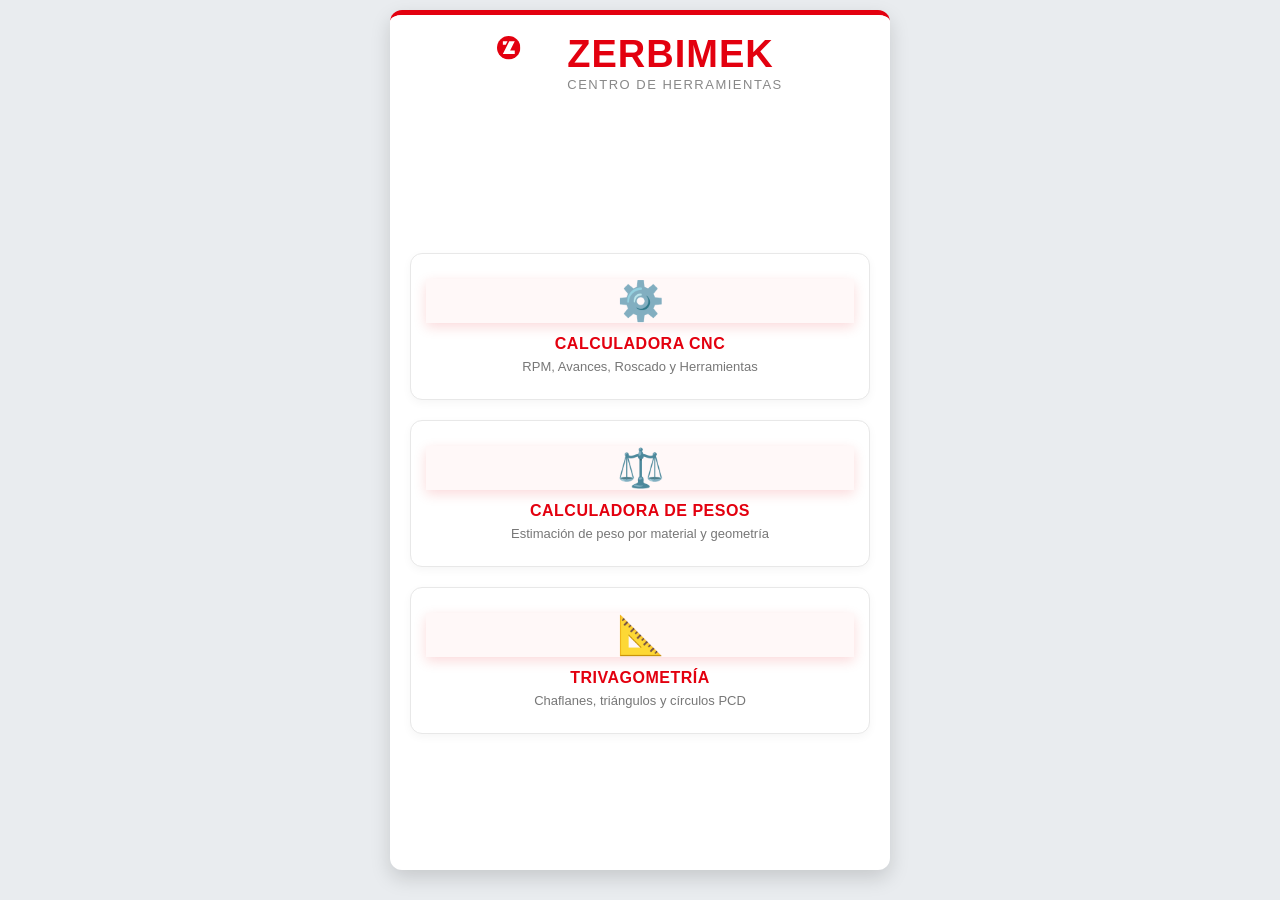
==== index.html @ 6ec11fe9 "Update index.html" ====
<!DOCTYPE html>
<html lang="es">
<head>
    <meta charset="UTF-8">
    <meta name="viewport" content="width=device-width, initial-scale=1.0">
    <title>Zerbimek CNC</title>

    <meta name="mobile-web-app-capable" content="yes">
    <meta name="apple-mobile-web-app-capable" content="yes">
    <meta name="apple-mobile-web-app-status-bar-style" content="black-translucent">
    <meta name="theme-color" content="#E3000F">

    <link rel="icon" sizes="192x192" href="./icono.png">
    <link rel="apple-touch-icon" href="./icono.png">
    <link rel="manifest" href="./manifest.json">

    <link rel="stylesheet" href="style.css">
    <script src="script.js" defer></script>
</head>
<body>

<div class="app-container">

    <div class="header-zerbimek">
        <button id="btn_volver" class="btn-volver" onclick="irInicio()">&#8592;</button>
        <div class="header-logo">
            <svg viewBox="0 0 200 200" xmlns="http://www.w3.org/2000/svg" width="55" height="55">
            <svg viewBox="0 0 200 200" xmlns="http://www.w3.org/2000/svg" width="85" height="85">
                <circle cx="100" cy="100" r="100" fill="#E3000F"/>
                <polygon points="50,45 90,45 75,75 50,75" fill="#ffffff"/>
                <polygon points="105,45 152,45 112,125 152,125 152,155 50,155" fill="#ffffff"/>
            </svg>
        </div>
        <div class="header-text">
            <h1>ZERBIMEK</h1>
            <span id="header_subtitle">Centro de Herramientas</span>
        </div>
    </div>

<!-- PANTALLA INICIO (DISEÑO ORIGINAL LIMPIO) -->
    <div id="home_screen" class="home-container-original">

        <div class="home-card-original" onclick="abrirModulo('cnc')">
            <div class="emoji-original">⚙️</div>
            <h3>CALCULADORA CNC</h3>
            <p>RPM, Avances, Roscado y Herramientas</p>
        </div>

        <div class="home-card-original" onclick="abrirModulo('pesos')">
            <div class="emoji-original">⚖️</div>
            <h3>CALCULADORA DE PESOS</h3>
            <p>Estimación de peso por material y geometría</p>
        </div>

        <div class="home-card-original" onclick="abrirModulo('trigo')">
            <div class="emoji-original">📐</div>
            <h3>TRIVAGOMETRÍA</h3>
            <p>Chaflanes, triángulos y círculos PCD</p>
        </div>

    </div>
    <!-- MÓDULO 1: CALCULADORA DE PESOS -->
    <div id="modulo_pesos" class="app-module">
        <div class="tab-content" style="display: block;">
            <h2>Calculadora de Material</h2>

            <label>Material:</label>
            <select id="p_material" class="main-selector" style="margin-bottom: 10px;" onchange="cambiarMaterial()">
                <option value="7.85">Acero (7.85)</option>
                <option value="7.93">Inoxidable (7.93)</option>
                <option value="2.70">Aluminio (2.70)</option>
                <option value="8.96">Cobre (8.96)</option>
                <option value="8.50">Latón (8.50)</option>
                <option value="8.80">Bronce (8.80)</option>
                <option value="1.42">Delrin / POM (1.42)</option>
                <option value="1.40">PVC (1.40)</option>
                <option value="custom">Otro (Manual)...</option>
            </select>

            <div id="g_mat_custom" style="display: none; margin-bottom: 15px; padding: 10px; background-color: #fffafb; border: 2px dashed #E3000F; border-radius: 6px;">
                <label style="margin-top: 0; color: #E3000F;">Densidad (g/cm³):</label>
                <input type="number" id="p_densidad_custom" placeholder="Ej: 4.5 para Titanio" step="0.01" class="auto-select" onkeypress="handleEnter(event, 'btn_pesos')">
            </div>

            <label>Forma del perfil:</label>
            <select id="p_forma" class="main-selector" style="margin-bottom: 5px;" onchange="cambiarFormaPeso()">
                <option value="redondo">Redondo / Cilindro</option>
                <option value="cuadrado">Cuadrado</option>
                <option value="hexagonal">Hexagonal</option>
                <option value="placa">Placa / Pletina / Rectangular</option>
                <option value="tubo_red">Tubo Redondo</option>
                <option value="tubo_cua">Tubo Cuadrado</option>
                <option value="tubo_rect">Tubo Rectangular</option>
                <option value="perfil_u">Perfil en U</option>
            </select>

            <div id="g_modo_tubo_red" style="display: none; margin-bottom: 10px;">
                <label>Definir hueco por:</label>
                <select id="p_modo_tubo_red" class="main-selector" style="margin-bottom: 0;" onchange="cambiarFormaPeso()">
                    <option value="espesor">Espesor de pared [ e ]</option>
                    <option value="interior">Diámetro Interior [ d ]</option>
                </select>
            </div>

            <div id="shape_preview" class="shape-preview-container"></div>

            <div class="dim-grid">
                <div id="g_dim_a">
                    <label id="lbl_dim_a">Diámetro [ A ] (mm):</label>
                    <input type="number" id="p_dim_a" value="50" step="1" class="auto-select" onkeypress="handleEnter(event, 'btn_pesos')" oninput="calcularHexagonoD()">
                </div>

                <div id="g_dim_b" class="dynamic-input-group">
                    <label id="lbl_dim_b">Alto [ B ] (mm):</label>
                    <input type="number" id="p_dim_b" value="20" step="1" class="auto-select" onkeypress="handleEnter(event, 'btn_pesos')">
                </div>

                <div id="g_dim_hex" class="dynamic-input-group">
                    <label>Diámetro ext. Ø (mm):</label>
                    <input type="text" id="p_dim_hex_calc" class="input-readonly" readonly placeholder="Auto...">
                </div>

                <div id="g_dim_t" class="dynamic-input-group">
                    <label id="lbl_dim_t">Pared [ e ] (mm):</label>
                    <input type="number" id="p_dim_t" value="5" step="0.5" class="auto-select" onkeypress="handleEnter(event, 'btn_pesos')">
                </div>

                <div id="g_dim_d_int" class="dynamic-input-group">
                    <label id="lbl_dim_d_int">Diám. Int. [ d ] (mm):</label>
                    <input type="number" id="p_dim_d_int" value="40" step="1" class="auto-select" onkeypress="handleEnter(event, 'btn_pesos')">
                </div>
            </div>

            <label style="margin-top: 15px;">Longitud (mm):</label>
            <input type="number" id="p_largo" value="1000" step="10" class="auto-select" style="border-color: #1a73e8; background-color: #f0f7ff;" onkeypress="handleEnter(event, 'btn_pesos')">

            <div class="dim-grid" style="margin-top: 15px;">
                <div style="padding: 10px; background-color: #f8f9fa; border: 2px dashed #ddd; border-radius: 8px;">
                    <label style="margin-top: 0; color: #444;">✖ Cantidad:</label>
                    <input type="number" id="p_cantidad" value="1" step="1" min="1" class="auto-select" style="border: 2px solid #222; font-weight: bold; color: #E3000F;" onkeypress="handleEnter(event, 'btn_pesos')">
                </div>
                <div style="padding: 10px; background-color: #f0f7ff; border: 2px dashed #1a73e8; border-radius: 8px;">
                    <label style="margin-top: 0; color: #1a73e8;">Coste (€/kg):</label>
                    <input type="number" id="p_precio" placeholder="Opcional..." step="0.1" class="auto-select" style="border: 2px solid #1a73e8; font-weight: bold;" onkeypress="handleEnter(event, 'btn_pesos')">
                </div>
            </div>

            <button id="btn_pesos" class="btn-calcular" onclick="calcularPeso()">CALCULAR PESO</button>

            <div class="results" id="res_pesos" style="display: none;">
                <p id="p_res_unidad_fila" style="display: none; color: #666; font-size: 14px;">Peso por unidad: <span id="p_resultado_unidad_kg"></span></p>
                <p style="font-weight: bold;">Peso Total: <span class="peso-gigante" id="p_resultado_total_kg"></span></p>
                <p id="p_res_coste_fila" style="display: none; color: #1a73e8; font-weight: bold; margin-top: 10px; padding-top: 10px; border-top: 2px dashed #ccc;">Coste Material: <span id="p_resultado_coste" style="font-size: 20px;"></span></p>
            </div>
        </div>
    </div>

    <!-- MÓDULO 2: CALCULADORA CNC -->
    <div id="modulo_cnc" class="app-module">
        <div class="menu">
            <button class="pestana active" onclick="abrirHerramienta(event, 'calcNine9')">Punteador</button>
            <button class="pestana" onclick="abrirHerramienta(event, 'calcBrocas')">Brocas</button>
            <button class="pestana" onclick="abrirHerramienta(event, 'calcRosca')">Roscado</button>
            <button class="pestana" onclick="abrirHerramienta(event, 'calcFresado')">Fresado</button>
            <button class="pestana" onclick="abrirHerramienta(event, 'calcTungaloy')">Tungaloy</button>
            <button class="pestana" onclick="abrirHerramienta(event, 'calcEscariador')">Escariador</button>
        </div>

        <!-- 1. PUNTEADOR NC -->
        <div id="calcNine9" class="tab-content" style="display: block;">
            <h2>Punteador NC / Chaflán</h2>
            <label>Profundidad Z (mm):</label>
            <input type="number" id="depth" value="1.0" step="0.1" class="auto-select" onkeypress="handleEnter(event, 'btn_nine9')">
            <label>Material a mecanizar:</label>
            <select id="material_nine9" onkeypress="handleEnter(event, 'btn_nine9')">
                <option value="acero">Acero</option>
                <option value="acero_duro">Acero Duro / Aleado</option>
                <option value="inox">Inoxidable</option>
                <option value="alu">Aluminio</option>
            </select>
            <button id="btn_nine9" class="btn-calcular" onclick="calcularNine9()">CALCULAR PARÁMETROS</button>
            <div class="results" id="res_nine9" style="display: none;">
                <p>Diámetro sugerido (d): <span class="highlight" id="d_nine9"></span></p>
                <p>Velocidad (S): <span class="highlight" id="s_nine9"></span></p>
                <p>F (Puntear): <span class="highlight" id="f_spot_nine9"></span></p>
                <p>F (Chaflán): <span class="highlight" id="f_chamf_nine9"></span></p>
            </div>
        </div>

        <!-- 2. BROCAS -->
        <div id="calcBrocas" class="tab-content">
            <h2>Brocas</h2>
            <h4 id="brocas_subtitulo">MD - Refrig. Interna</h4>

            <label>Tipo de Broca:</label>
            <select id="tipo_broca" onchange="actualizarInfoBroca()">
                <option value="int" selected>MD - Refrig. Interna</option>
                <option value="ext">MD - Refrig. Externa</option>
                <option value="hss">HSS - Acero Rápido</option>
                <option value="placas">Broca de Placas</option>
            </select>

            <label>Diámetro de la broca (mm):</label>
            <input type="number" id="diam_broca_uni" value="10.0" step="0.1" class="auto-select" onkeypress="handleEnter(event, 'btn_brocas')">

            <label>Material a mecanizar:</label>
            <select id="mat_broca_uni" onkeypress="handleEnter(event, 'btn_brocas')">
                <option value="acero">Acero</option>
                <option value="acero_duro">Acero Duro / Aleado</option>
                <option value="inox">Inoxidable</option>
                <option value="alu">Aluminio</option>
            </select>

            <button id="btn_brocas" class="btn-calcular" onclick="calcularBrocas()">CALCULAR PARÁMETROS</button>

            <div class="results" id="res_brocas_uni" style="display: none;">
                <p>Ciclo sugerido: <span class="badge-warn" id="b_ciclo">G81 o G82</span></p>
                <p>Revoluciones (S): <span class="highlight" id="b_s"></span></p>
                <p>Avance trabajo (F): <span class="highlight" id="b_f"></span></p>
                <p id="row_q" style="display: none;">Pasada (Q): <span class="highlight" id="b_q"></span></p>
                <p>Avance rev. (fn): <span class="highlight" id="b_fn"></span></p>
                <div id="b_nota" class="info-box" style="display: none;"></div>
            </div>
        </div>

        <!-- 3. ROSCAS -->
        <div id="calcRosca" class="tab-content">
            <h2>Roscado</h2>
            <h4>Broca Previa y Condiciones (G84)</h4>

            <label>Tipo de Rosca:</label>
            <select id="tipo_rosca" onchange="mostrarDesplegableRosca()">
                <option value="M" selected>Métrica Normal (M)</option>
                <option value="MF">Métrica Fina (MF)</option>
                <option value="G">Rosca Gas (G)</option>
            </select>

            <label>Medida:</label>
            <select id="select_rosca_m" onchange="actualizarRosca()" onkeypress="handleEnter(event, 'btn_rosca')">
                <option value="">Selecciona...</option>
                <option value="M3">M3</option><option value="M4">M4</option><option value="M5">M5</option>
                <option value="M6">M6</option><option value="M8">M8</option><option value="M10">M10</option>
                <option value="M12">M12</option><option value="M16">M16</option><option value="M20">M20</option>
                <option value="M24">M24</option>
            </select>
            <select id="select_rosca_mf" onchange="actualizarRosca()" onkeypress="handleEnter(event, 'btn_rosca')" style="display: none;">
                <option value="">Selecciona...</option>
                <option value="M6x0.75">M6 x 0.75</option><option value="M8x1">M8 x 1</option><option value="M10x1">M10 x 1</option>
                <option value="M10x1.25">M10 x 1.25</option><option value="M12x1">M12 x 1</option><option value="M12x1.25">M12 x 1.25</option>
                <option value="M12x1.5">M12 x 1.5</option><option value="M16x1.5">M16 x 1.5</option>
            </select>
            <select id="select_rosca_g" onchange="actualizarRosca()" onkeypress="handleEnter(event, 'btn_rosca')" style="display: none;">
                <option value="">Selecciona...</option>
                <option value="G1/8">G 1/8"</option><option value="G1/4">G 1/4"</option>
                <option value="G3/8">G 3/8"</option><option value="G1/2">G 1/2"</option>
                <option value="G5/8">G 5/8"</option><option value="G3/4">G 3/4"</option>
                <option value="G1">G 1"</option>
            </select>

            <label>Material a mecanizar:</label>
            <select id="mat_rosca" onchange="actualizarRosca()" onkeypress="handleEnter(event, 'btn_rosca')">
                <option value="acero">Acero</option>
                <option value="acero_duro">Acero Duro / Aleado</option>
                <option value="inox">Inoxidable</option>
                <option value="alu">Aluminio</option>
            </select>

            <button id="btn_rosca" class="btn-calcular" style="display: none;"></button> 

            <div class="results" id="res_rosca" style="display: none; margin-top: 15px;">
                <p>Paso / Hilos: <span class="highlight" id="r_paso"></span></p>
                <p>Broca Previa: <span class="highlight" id="r_broca"></span></p>
                <p>Revoluciones (S): <span class="highlight" id="r_rpm_rosca"></span></p>
                <p>Avance (F = S × Paso): <span class="highlight" id="r_f_rosca"></span></p>
                <p id="r_tipo_macho" style="margin-top: 10px; margin-bottom: 0; color: #444; font-weight: bold; font-size: 14px; text-align: center; border-bottom: none;"></p>
                <div id="r_marca_nota" class="info-box" style="display: none;"></div>
            </div>
        </div>

        <!-- 4. FRESADO -->
        <div id="calcFresado" class="tab-content">
            <h2>Parámetros de Fresado</h2>

            <select id="tipo_fresa_sel" class="main-selector" onchange="cambiarTipoFresa()">
                <option value="general">Calculadora General (S × Z × fz)</option>
                <option value="cocodrilo">Fresa de Cocodrilo</option>
                <option value="ranuras">Fresa para Ranuras T</option>
            </select>

            <!-- SECCIÓN: Fresa General -->
            <div id="ui_fresa_general">
                <label>Revoluciones S (RPM):</label>
                <input type="number" id="rpm_fresa" value="3000" step="50" class="auto-select" onkeypress="handleEnter(event, 'btn_fresa')">
                <label>Nº Labios (Z):</label>
                <input type="number" id="z_fresa" value="4" class="auto-select" onkeypress="handleEnter(event, 'btn_fresa')">
                <label>Avance por Diente (fz):</label>
                <input type="number" id="fz_fresa" value="0.05" step="0.01" class="auto-select" onkeypress="handleEnter(event, 'btn_fresa')">
            </div>

            <!-- SECCIÓN: Fresa Cocodrilo -->
            <div id="ui_fresa_cocodrilo" style="display:none;">
                <label>Diámetro de la Fresa (mm):</label>
                <input type="number" id="d_coco" value="11" step="1" class="auto-select" onkeypress="handleEnter(event, 'btn_fresa')">
                <label>Material a mecanizar:</label>
                <select id="mat_coco" onkeypress="handleEnter(event, 'btn_fresa')">
                    <option value="acero">Acero</option>
                    <option value="acero_duro">Acero Duro / Aleado</option>
                    <option value="inox">Inoxidable</option>
                    <option value="alu">Aluminio</option>
                </select>
            </div>

            <!-- SECCIÓN: Fresa Ranuras -->
            <div id="ui_fresa_ranuras" style="display:none;">
                <label>Diámetro Exterior Disco (mm):</label>
                <input type="number" id="d_ran" value="10.5" step="0.5" class="auto-select" onkeypress="handleEnter(event, 'btn_fresa')">
                <label>Ancho de la Fresa (mm):</label>
                <input type="number" id="w_ran" value="2.0" step="0.5" class="auto-select" onkeypress="handleEnter(event, 'btn_fresa')">
                <label>Tipo de Operación:</label>
                <select id="tipo_corte_ran" onkeypress="handleEnter(event, 'btn_fresa')">
                    <option value="lateral">Ranurado Lateral (Abierto)</option>
                    <option value="completa">Ranurado Completo (Ciego/T)</option>
                </select>
                <label>Material a mecanizar:</label>
                <select id="mat_ran" onkeypress="handleEnter(event, 'btn_fresa')">
                    <option value="acero">Acero</option>
                    <option value="acero_duro">Acero Duro / Aleado</option>
                    <option value="inox">Inoxidable</option>
                    <option value="alu">Aluminio</option>
                </select>
            </div>

            <button id="btn_fresa" class="btn-calcular" onclick="calcularFresado()">CALCULAR PARÁMETROS</button>

            <div class="results" id="res_fresa" style="display: none;">
                <!-- Resultados Fresa General -->
                <div id="res_fresa_general">
                    <p>Avance trabajo (F): <span class="highlight" id="f_total_fresa"></span></p>
                </div>
                <!-- Resultados Fresas Avanzadas -->
                <div id="res_fresa_avanzada" style="display:none;">
                    <p>Revoluciones (S): <span class="highlight" id="s_fresa_avz"></span></p>
                    <p>Avance trabajo (F): <span class="highlight" id="f_fresa_avz"></span></p>
                    <div id="nota_fresa_avz" class="info-box"></div>
                </div>
            </div>
        </div>

        <!-- 5. TUNGALOY -->
        <div id="calcTungaloy" class="tab-content">
            <h2>Platos Tungaloy</h2>
            <h4>Condiciones Turbo Tungaloy</h4>
            <label>Diámetro del plato (mm):</label>
            <select id="diam_tungaloy" onkeypress="handleEnter(event, 'btn_tungaloy')">
                <option value="50">50</option>
                <option value="25">25</option>
                <option value="20">20</option>
                <option value="16">16</option>
                <option value="12">12</option>
            </select>
            <label>Material a mecanizar:</label>
            <select id="mat_tungaloy" onkeypress="handleEnter(event, 'btn_tungaloy')">
                <option value="acero_blando">Acero Blando</option>
                <option value="acero_duro">Acero Duro</option>
                <option value="inox">Inox</option>
                <option value="inox_duro">Inox Duro</option>
            </select>
            <button id="btn_tungaloy" class="btn-calcular" onclick="calcularTungaloy()">CALCULAR PARÁMETROS</button>
            <div class="results" id="res_tungaloy" style="display: none;">
                <p>Revoluciones (S): <span class="highlight" id="s_tungaloy"></span></p>
                <p>Avance trabajo (F): <span class="highlight" id="f_tungaloy"></span></p>
                <p>Pasada (Ap): <span class="highlight" id="ap_tungaloy"></span></p>
                <p>Avance rev. (fn): <span class="highlight" id="fn_tungaloy"></span></p>

                <p style="margin-top: 15px; margin-bottom: 0; color: #444; font-weight: bold; font-size: 14px; text-align: center; border-bottom: none;">
                    Refrigeración recomendada: <span class="badge-info">Aire (G38)</span>
                </p>
            </div>
        </div>

        <!-- 6. ESCARIADOR -->
        <div id="calcEscariador" class="tab-content">
            <h2>Escariadores H7</h2>
            <h4>Broca Previa y Condiciones (G85)</h4>

            <label>Material de la herramienta:</label>
            <select id="tipo_esc">
                <option value="hss" selected>HSS (Acero Rápido)</option>
                <option value="mdi">MDI (Metal Duro)</option>
            </select>

            <label>Diámetro del Escariador (mm):</label>
            <input type="number" id="diam_esc" value="8.0" step="0.1" class="auto-select" onkeypress="handleEnter(event, 'btn_esc')">

            <label>Material a mecanizar:</label>
            <select id="mat_esc" onkeypress="handleEnter(event, 'btn_esc')">
                <option value="acero">Acero</option>
                <option value="acero_duro">Acero Duro / Aleado</option>
                <option value="inox">Inoxidable</option>
                <option value="alu">Aluminio</option>
            </select>

            <button id="btn_esc" class="btn-calcular" onclick="calcularEscariador()">CALCULAR PARÁMETROS</button>

            <div class="results" id="res_escariador" style="display: none;">
                <p>Ciclo sugerido: <span class="badge-warn">G85</span></p>
                <p>Taladro Previo: <span class="badge-info" id="esc_broca"></span></p>
                <p>Revoluciones (S): <span class="highlight" id="esc_rpm"></span></p>
                <p>Avance trabajo (F): <span class="highlight" id="esc_f"></span></p>
                <p>Avance rev. (fn): <span class="highlight" id="esc_fn"></span></p>
            </div>
        </div>
    </div>

    <!-- MÓDULO 3: TRIVAGOMETRÍA -->
    <div id="modulo_trigo" class="app-module">
        <div class="tab-content" style="display: block;">
            <h2>Trivagometría</h2>
            <h4>Geometría de taller rápida y sin fallos</h4>

            <!-- NUEVA BOTONERA VISUAL CON 6 ICONOS (3x2) -->
            <div class="trigo-menu">
                <div class="trigo-btn active" onclick="cambiarFormaTrigo('chaflan', this)">
                    <svg viewBox="0 0 24 24" width="32" height="32" fill="none" stroke="currentColor" stroke-width="2" stroke-linecap="round" stroke-linejoin="round"><path d="M4 20h16V10L14 4H4v16z"/></svg>
                    <span class="text">Chaflán Pieza</span>
                </div>
                <div class="trigo-btn" onclick="cambiarFormaTrigo('triangulo', this)">
                    <svg viewBox="0 0 24 24" width="32" height="32" fill="none" stroke="currentColor" stroke-width="2" stroke-linecap="round" stroke-linejoin="round"><polygon points="5,20 20,20 5,5" /><rect x="5" y="16" width="4" height="4" /></svg>
                    <span class="text">Triángulo Rec.</span>
                </div>
                <div class="trigo-btn" onclick="cambiarFormaTrigo('pcd', this)">
                    <svg viewBox="0 0 24 24" width="32" height="32" fill="none" stroke="currentColor" stroke-width="2"><circle cx="12" cy="12" r="7" stroke-dasharray="3,3"/><circle cx="12" cy="5" r="1.5" fill="currentColor"/><circle cx="12" cy="19" r="1.5" fill="currentColor"/><circle cx="5" cy="12" r="1.5" fill="currentColor"/><circle cx="19" cy="12" r="1.5" fill="currentColor"/></svg>
                    <span class="text">Círculo PCD</span>
                </div>
                <div class="trigo-btn" onclick="cambiarFormaTrigo('avellanado', this)">
                    <svg viewBox="0 0 24 24" width="32" height="32" fill="none" stroke="currentColor" stroke-width="2" stroke-linejoin="round"><path d="M3 5h18l-5 7v8H8v-8L3 5z"/><line x1="12" y1="2" x2="12" y2="22" stroke-dasharray="2,2" stroke-width="1"/></svg>
                    <span class="text">Avellanado</span>
                </div>
                <div class="trigo-btn" onclick="cambiarFormaTrigo('arco', this)">
                    <svg viewBox="0 0 24 24" width="32" height="32" fill="none" stroke="currentColor" stroke-width="2" stroke-linecap="round"><path d="M4 16 Q 12 4 20 16" /><line x1="4" y1="16" x2="20" y2="16" stroke-dasharray="3,3"/><line x1="12" y1="16" x2="12" y2="10" /></svg>
                    <span class="text">Radio de Arco</span>
                </div>
            <div class="trigo-btn" onclick="cambiarFormaTrigo('ranura_t', this)">
                    <svg viewBox="0 0 24 24" width="32" height="32" fill="none" stroke="currentColor" stroke-width="2" stroke-linecap="round" stroke-linejoin="round">
                        <!-- Perfil de la pieza (Fondo ajustado en X para rozar la herramienta) -->
                        <path d="M 11 2 V 5 H 17 V 19 H 11 V 22" />
                        <!-- Mango de la fresa -->
                        <line x1="9" y1="2" x2="9" y2="10" />
                        <!-- Disco de la fresa (Entrando a tope en el material) -->
                        <rect x="3" y="10" width="12" height="4" rx="0.5" />
                    </svg>
                    <span class="text">Ranura Int. (Z)</span>
                </div>
            </div>

            <input type="hidden" id="t_forma" value="chaflan">

            <div id="trigo_preview" class="shape-preview-container"></div>

            <!-- INSTRUCCIONES -->
            <div id="instrucciones_trigo" class="info-box" style="margin-bottom: 20px; border-left-color: #1a73e8;">
                <span class="title" style="color: #1a73e8;">Instrucciones</span>
                Introduce <b>SOLO 2 DATOS</b> (los que sepas). La calculadora sacará automáticamente los otros dos.
            </div>

            <div id="instrucciones_ave" class="info-box" style="display: none; margin-bottom: 20px; border-left-color: #E3000F;">
                <span class="title" style="color: #E3000F;">Cálculo Z para Chaflán / Avellanado</span>
                Calcula cuánto tienes que bajar en Z para conseguir el diámetro exterior deseado. Usa el ángulo del plano (ej. 45º).
            </div>

            <div id="instrucciones_arco" class="info-box" style="display: none; margin-bottom: 20px; border-left-color: #E3000F;">
                <span class="title" style="color: #E3000F;">Ingeniería Inversa de Arcos</span>
                Calcula el Radio exacto de una curva parcial a partir del ancho total (Cuerda) y la profundidad máxima (Flecha).
            </div>

            <div id="instrucciones_ranura_t" class="info-box" style="display: none; margin-bottom: 20px; border-left-color: #E3000F;">
                <span class="title" style="color: #E3000F;">Alturas Z para Fresa de Disco</span>
                Introduce las medidas en negativo. El cálculo asume que el Cero Pieza (Z0) está arriba y que la herramienta está decantada por su parte <b>inferior</b>.
            </div>

            <!-- INPUTS CHAFLAN / TRIANGULO -->
            <div id="inputs_trigo">
                <div class="dim-grid">
                    <div>
                        <label id="lbl_trigo_a">Longitud (Z) [ A ]:</label>
                        <input type="number" id="t_a" class="auto-select input-trigo" onkeypress="handleEnter(event, 'btn_trigo')" placeholder="mm">
                    </div>
                    <div>
                        <label id="lbl_trigo_b">Profundidad (X) [ B ]:</label>
                        <input type="number" id="t_b" class="auto-select input-trigo" onkeypress="handleEnter(event, 'btn_trigo')" placeholder="mm">
                    </div>
                    <div>
                        <label id="lbl_trigo_c">Chaflán [ C ]:</label>
                        <input type="number" id="t_c" class="auto-select input-trigo" onkeypress="handleEnter(event, 'btn_trigo')" placeholder="mm">
                    </div>
                    <div>
                        <label>Ángulo [ &alpha; ]:</label>
                        <input type="number" id="t_ang" class="auto-select input-trigo" onkeypress="handleEnter(event, 'btn_trigo')" placeholder="Grados (º)">
                    </div>
                </div>

                <div style="display: flex; gap: 10px; margin-top: 25px;">
                    <button class="btn-calcular" style="background-color: #666; flex: 1;" onclick="limpiarTrigo()">LIMPIAR</button>
                    <button id="btn_trigo" class="btn-calcular" style="margin-top: 0; flex: 2;" onclick="calcularTrigo()">CALCULAR</button>
                </div>
            </div>

            <!-- INPUTS PCD -->
            <div id="inputs_pcd" style="display: none;">
                <div class="dim-grid">
                    <div>
                        <label>Centro X (mm):</label>
                        <input type="number" id="pcd_xc" value="0" class="auto-select input-trigo" onkeypress="handleEnter(event, 'btn_pcd')">
                    </div>
                    <div>
                        <label>Centro Y (mm):</label>
                        <input type="number" id="pcd_yc" value="0" class="auto-select input-trigo" onkeypress="handleEnter(event, 'btn_pcd')">
                    </div>
                    <div>
                        <label>Diámetro Paso [ D ]:</label>
                        <input type="number" id="pcd_d" value="50" step="1" class="auto-select" style="border-color: #1a73e8;" onkeypress="handleEnter(event, 'btn_pcd')">
                    </div>
                    <div>
                        <label>Nº Agujeros [ N ]:</label>
                        <input type="number" id="pcd_n" value="6" step="1" class="auto-select" style="border-color: #1a73e8;" onkeypress="handleEnter(event, 'btn_pcd')">
                    </div>
                </div>

                <label style="margin-top: 10px;">Ángulo inicial [ &alpha; ] (0º = 12 en punto):</label>
                <input type="number" id="pcd_ang" value="0" step="1" class="auto-select input-trigo" onkeypress="handleEnter(event, 'btn_pcd')">

                <button id="btn_pcd" class="btn-calcular" onclick="calcularPCD()" style="margin-top: 25px;">CALCULAR COORDENADAS</button>

                <div class="results" id="res_pcd" style="display: none; padding: 10px 15px;">
                    <div id="res_pcd_list"></div>
                </div>
            </div>

            <!-- INPUTS AVELLANADO -->
            <div id="inputs_ave" style="display: none;">
                <div class="dim-grid">
                    <div>
                        <label>Ø Mayor a dejar [ D ]:</label>
                        <input type="number" id="ave_d_obj" class="auto-select input-trigo" style="border-color: #E3000F;" onkeypress="handleEnter(event, 'btn_ave')" placeholder="Ej: 10.5">
                    </div>
                    <div>
                        <label>Ángulo Chaflán [ &alpha; ]:</label>
                        <input type="number" id="ave_ang" class="auto-select input-trigo" value="45" onkeypress="handleEnter(event, 'btn_ave')" placeholder="Ej: 45">
                    </div>
                </div>

                <label style="margin-top: 15px;">Ø Taladro Previo [ d ] (0 si es ciego):</label>
                <input type="number" id="ave_d_previo" class="auto-select input-trigo" value="0" onkeypress="handleEnter(event, 'btn_ave')" placeholder="Ej: 8.5">

                <button id="btn_ave" class="btn-calcular" onclick="calcularAvellanado()" style="margin-top: 25px;">CALCULAR Z</button>

                <div class="results" id="res_ave" style="display: none; margin-top: 15px; text-align: center;">
                    <p style="justify-content: center;">Bajar herramienta en Z: &nbsp;<span class="peso-gigante" id="ave_z_res"></span></p>
                </div>
            </div>

            <!-- INPUTS RADIO DE ARCO -->
            <div id="inputs_arco" style="display: none;">
                <div class="dim-grid">
                    <div>
                        <label>Cuerda (Ancho) [ C ]:</label>
                        <input type="number" id="arco_c" class="auto-select input-trigo" style="border-color: #E3000F;" onkeypress="handleEnter(event, 'btn_arco')" placeholder="mm">
                    </div>
                    <div>
                        <label>Flecha (Prof.) [ F ]:</label>
                        <input type="number" id="arco_f" class="auto-select input-trigo" style="border-color: #E3000F;" onkeypress="handleEnter(event, 'btn_arco')" placeholder="mm">
                    </div>
                </div>

                <button id="btn_arco" class="btn-calcular" onclick="calcularArco()" style="margin-top: 25px;">CALCULAR RADIO</button>

                <div class="results" id="res_arco" style="display: none; margin-top: 15px; text-align: center;">
                    <p style="justify-content: center;">Radio exacto ( R ): &nbsp;<span class="peso-gigante" id="arco_r_res"></span></p>
                </div>
            </div>

           <!-- INPUTS RANURA T -->
            <div id="inputs_ranura_t" style="display: none;">
                <div class="dim-grid">
                    <div>
                        <label>Z Fondo de la Ranura:</label>
                        <input type="number" id="rt_z_fondo" class="auto-select input-trigo" style="border-color: #E3000F;" onkeypress="handleEnter(event, 'btn_rt')" placeholder="Ej: -17">
                    </div>
                    <div>
                        <label>Ancho total Ranura:</label>
                        <input type="number" id="rt_w_ranura" class="auto-select input-trigo" onkeypress="handleEnter(event, 'btn_rt')" placeholder="Ej: 7">
                    </div>
                </div>

                <label style="margin-top: 15px;">Espesor de la Fresa de disco:</label>
                <input type="number" id="rt_w_fresa" class="auto-select input-trigo" onkeypress="handleEnter(event, 'btn_rt')" placeholder="Ej: 2">

                <button id="btn_rt" class="btn-calcular" onclick="calcularRanuraT()" style="margin-top: 25px;">CALCULAR PASADAS Z</button>

                <div class="results" id="res_ranura_t" style="display: none; margin-top: 15px;">
                    <div id="res_ranura_t_list"></div>
                    <div id="rt_nota" class="info-box" style="display: none; margin-top: 15px;"></div>
                </div>
            </div>

        </div>
    </div>

</div>
</body>
</html>
---- style.css ----
body { 
    font-family: 'Segoe UI', Tahoma, Geneva, Verdana, sans-serif; 
    background-color: #e9ecef; 
    color: #333; 
    margin: 0; 
    padding: 10px; 
    display: flex; 
    justify-content: center; 
}

.app-container { 
    background-color: #fff; 
    border-radius: 12px; 
    box-shadow: 0 8px 20px rgba(0,0,0,0.15); 
    max-width: 500px; 
    width: 100%; 
    overflow: hidden; 
    border-top: 5px solid #E3000F; 
    display: flex;
    flex-direction: column;
    min-height: 95vh;
}

/* CABECERA CON BOTÓN VOLVER */
.header-zerbimek {
    display: flex;
    align-items: center;
    justify-content: center;
    padding: 20px 10px 15px 10px;
    background-color: #ffffff;
    gap: 15px;
    position: relative;
}

.btn-volver {
    position: absolute;
    left: 15px;
    top: 50%;
    transform: translateY(-50%);
    background: none;
    border: none;
    color: #E3000F;
    font-size: 24px;
    font-weight: bold;
    cursor: pointer;
    display: none;
    padding: 5px 10px;
}

.header-logo { display: flex; align-items: center; justify-content: center; }

.header-text { text-align: left; }
.header-text h1 { margin: 0; color: #E3000F; font-size: 28px; font-weight: 900; letter-spacing: 1px; text-transform: uppercase; line-height: 1; }
.header-text span { display: block; font-size: 11px; color: #777; text-transform: uppercase; letter-spacing: 2px; margin-top: 4px; }

/* PANTALLA DE INICIO (HOME) EN LISTA */
#home_screen {
    padding: 40px 20px;
    display: flex;
    flex-direction: column;
    gap: 20px;
    flex-grow: 1;
    justify-content: center;
}

.home-btn {
    background-color: #fcfcfc;
    border: 2px solid #ddd;
    border-radius: 12px;
    padding: 30px 20px;
    text-align: center;
    cursor: pointer;
    transition: 0.2s;
    display: flex;
    flex-direction: column;
    align-items: center;
    gap: 10px;
    box-shadow: 0 4px 6px rgba(0,0,0,0.05);
}

.home-btn:hover, .home-btn:active {
    border-color: #E3000F;
    background-color: #fffafb;
    transform: translateY(-2px);
    box-shadow: 0 6px 12px rgba(227, 0, 15, 0.1);
}

.home-btn span.icon { font-size: 40px; }
.home-btn span.title { font-size: 18px; font-weight: 900; color: #222; text-transform: uppercase; letter-spacing: 1px;}
.home-btn span.desc { font-size: 13px; color: #666; }

/* MÓDULOS DE APP */
.app-module { display: none; flex-grow: 1; }

/* MENÚ 3x2 PERFECTO PARA CNC */
.menu { display: grid; grid-template-columns: repeat(3, 1fr); background-color: #222; }
.menu button { background-color: inherit; color: #e6e6e6; border: none; padding: 14px 2px; cursor: pointer; font-size: 13.5px; font-weight: 900; transition: 0.3s; border-bottom: 3px solid #222; letter-spacing: 0.5px; text-transform: uppercase; }
.menu button:hover { color: #fff; }
.menu button.active { background-color: #333; border-bottom: 3px solid #E3000F; color: #E3000F; }

.tab-content { display: none; padding: 25px 20px; animation: fadeEffect 0.4s; }
@keyframes fadeEffect { from {opacity: 0;} to {opacity: 1;} }

h2 { text-align: center; color: #222; margin-top: 0; font-size: 1.4rem; }
h4 { text-align: center; color: #666; margin-top: 0; font-weight: normal; font-size: 0.9rem; margin-bottom: 20px;}
label { font-weight: bold; margin-top: 15px; display: block; color: #444; font-size: 14.5px;}

input, select { width: 100%; padding: 12px; margin-top: 5px; border: 1px solid #ccc; border-radius: 6px; box-sizing: border-box; font-size: 16px; background-color: #fcfcfc;}
input:focus, select:focus { outline: none; border-color: #E3000F; }

.input-readonly { background-color: #f0f0f0; border: 1px dashed #ccc; color: #666; }

.btn-calcular { background-color: #E3000F; color: white; border: none; cursor: pointer; font-weight: bold; margin-top: 25px; font-size: 16px; padding: 15px; width: 100%; border-radius: 6px; transition: 0.2s; text-transform: uppercase; letter-spacing: 1px;}
.btn-calcular:active { transform: scale(0.98); background-color: #B3000C; }

.results { margin-top: 25px; padding: 15px; background-color: #f8f9fa; border-radius: 6px; border-left: 6px solid #E3000F; box-shadow: inset 0 0 5px rgba(0,0,0,0.02);}
.results p { margin: 10px 0; font-size: 15px; display: flex; justify-content: space-between; border-bottom: 1px dashed #ddd; padding-bottom: 6px; align-items: center;}
.results p:last-child { border-bottom: none; padding-bottom: 0; }

.highlight { font-weight: bold; color: #333; font-size: 16px;}
.limit-warning { color: #d32f2f; font-weight: bold; font-size: 14px; }
.peso-gigante { font-size: 24px; color: #E3000F; font-weight: 900; }

.info-box { margin-top: 15px; padding: 12px 15px; background-color: #ffffff; border: 1px solid #e0e0e0; border-left: 4px solid #222; border-radius: 4px; font-size: 13.5px; color: #444; font-weight: 500; line-height: 1.5; box-shadow: 0 2px 5px rgba(0,0,0,0.02); }
.info-box span.title { color: #E3000F; font-weight: 900; text-transform: uppercase; font-size: 10.5px; letter-spacing: 1px; display: block; margin-bottom: 4px; }

.badge { background-color: #444; color: white; padding: 3px 8px; border-radius: 4px; font-size: 12px; font-weight: bold; }
.badge-warn { background-color: #E3000F; color: white; padding: 3px 8px; border-radius: 4px; font-size: 12px; font-weight: bold; }
.badge-info { background-color: #1a73e8; color: white; padding: 3px 8px; border-radius: 4px; font-size: 12px; font-weight: bold; }

.main-selector { border: 2px solid #222; font-weight: bold; color: #222; background-color: #fff; padding: 10px; margin-bottom: 20px; }

.dynamic-input-group { display: none; }
.dim-grid { display: grid; grid-template-columns: 1fr 1fr; gap: 10px; }

/* Contenedor de la vista previa SVG */
.shape-preview-container { text-align: center; margin: 15px 0; min-height: 110px; display: flex; justify-content: center; align-items: center;}

/* Estilos texto cotas SVG */
.svg-cota { font-family: sans-serif; font-size: 15px; font-weight: bold; fill: #E3000F; }
.svg-linea { stroke: #999; stroke-width: 1.5; }

/* Input Trigovagometria resaltado */
.input-trigo { background-color: #fffafb; border: 1px solid #ccc; font-weight: bold; color: #222;}
.input-trigo:focus { border-color: #E3000F; background-color: #fff;}

/* BOTONERA TRIVAGOMETRÍA */
.trigo-menu {
    display: grid;
    grid-template-columns: 1fr 1fr;
    gap: 10px;
    margin-bottom: 20px;
}

.trigo-btn {
    background-color: #fcfcfc;
    border: 2px solid #ddd;
    border-radius: 8px;
    padding: 15px 10px;
    text-align: center;
    cursor: pointer;
    transition: 0.2s;
    display: flex;
    flex-direction: column;
    align-items: center;
    gap: 8px;
}

.trigo-btn:hover, .trigo-btn:active {
    background-color: #fffafb;
    border-color: #E3000F;
}

.trigo-btn.active {
    background-color: #E3000F;
    border-color: #E3000F;
    color: white;
}

.trigo-btn span.icon {
    font-size: 24px;
}

.trigo-btn span.text {
    font-size: 13px;
    font-weight: bold;
}
/* =========================================
   PANTALLA INICIO: DISEÑO ORIGINAL LIMPIO
========================================= */
.home-container-original {
    display: flex;
    flex-direction: column;
    gap: 15px;
    padding: 15px;
    margin-top: 10px;
}

/* =========================================
   TARJETAS DE INICIO (DISEÑO DEFINITIVO)
========================================= */

/* 1. Tarjeta en reposo (limpia y con borde gris) */
.home-card-original {
    background-color: #ffffff;
    border: 1px solid #e8e8e8;
    border-radius: 12px;
    padding: 25px 15px;
    text-align: center;
    box-shadow: 0 3px 10px rgba(0, 0, 0, 0.04);
    cursor: pointer;
    transition: transform 0.1s ease, background-color 0.2s ease;
    transition: all 0.2s ease;
}

/* 2. Efecto al pulsarla (borde rojo y fondo rosado) */
.home-card-original:active {
    transform: scale(0.98);
    background-color: #f9f9f9;
}

.emoji-original {
    font-size: 38px;
    margin-bottom: 12px;
    border-color: #E3000F;
    background-color: #fff8f8;
    box-shadow: 0 4px 12px rgba(227, 0, 15, 0.15);
}

/* 3. Títulos principales en Rojo Zerbimek */
.home-card-original h3 {
    margin: 0 0 6px 0;
    font-size: 16px;
    color: #111;
    color: #E3000F;
    font-weight: 800;
    text-transform: uppercase;
    letter-spacing: 0.5px;
}

/* 4. Textos pequeños en gris oscuro */
.home-card-original p {
    margin: 0;
    font-size: 13px;
    color: #777;
}

.emoji-original {
    font-size: 38px;
    margin-bottom: 12px;

}
/* =========================================
   TEXTOS CABECERA A MEDIDA (TUS CLASES REALES)
========================================= */
.header-text h1 {
    font-size: 38px !important; /* Aquí controlas lo gigante que es ZERBIMEK */
    color: #E3000F !important;
    margin: 0 !important;
    line-height: 1 !important;
    font-weight: 900 !important;
}

#header_subtitle {
    display: block !important;
    font-size: 13px !important; /* Tamaño del subtítulo */
    color: #888 !important;
    margin-top: 4px !important;
    letter-spacing: 1.5px !important;
    text-transform: uppercase !important;
}
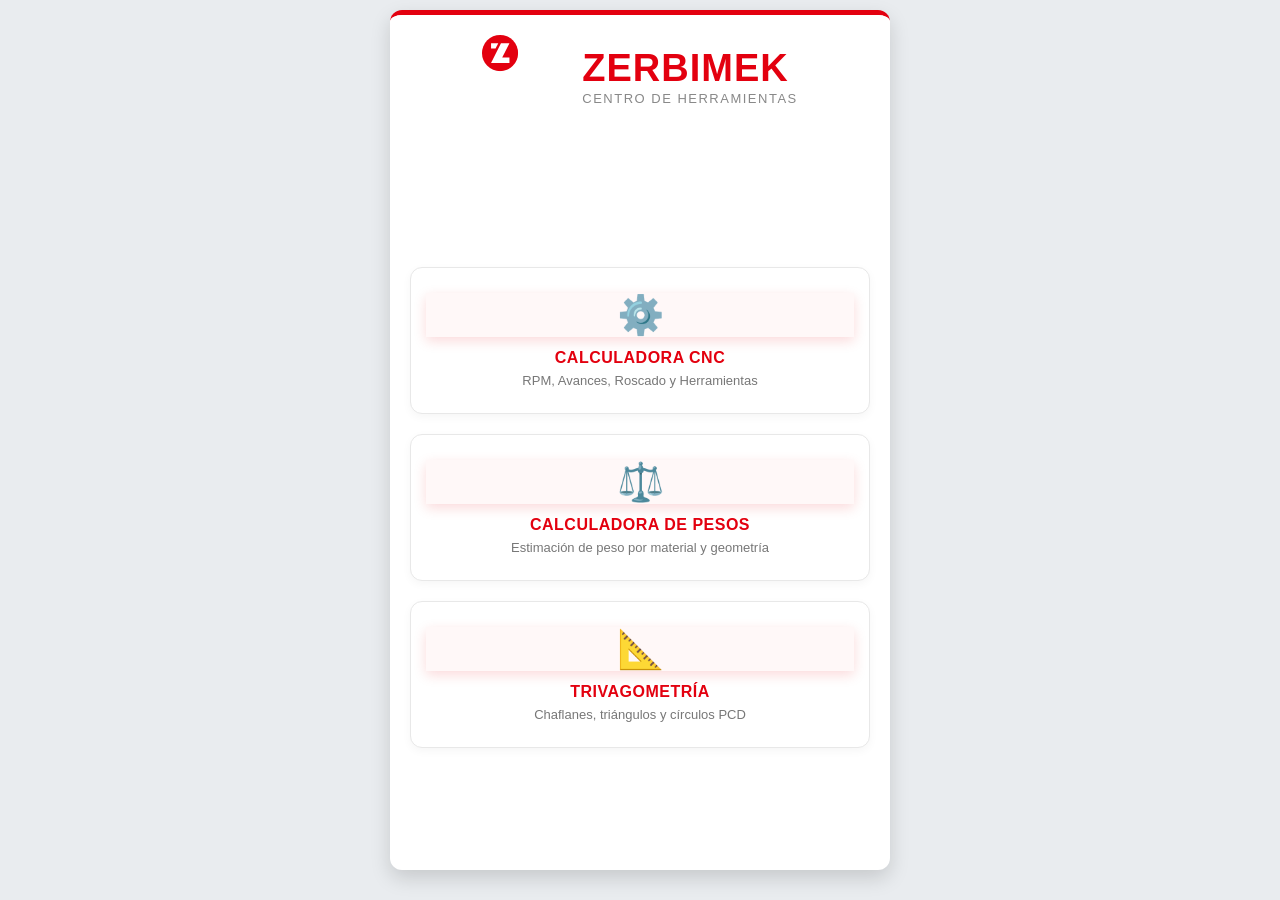
==== commit 671b568b: "Update index.html" ====
--- a/index.html
+++ b/index.html
@@ -24,7 +24,7 @@
     <div class="header-zerbimek">
         <button id="btn_volver" class="btn-volver" onclick="irInicio()">&#8592;</button>
         <div class="header-logo">
-            <svg viewBox="0 0 200 200" xmlns="http://www.w3.org/2000/svg" width="55" height="55">
+            <svg viewBox="0 0 200 200" xmlns="http://www.w3.org/2000/svg" width="85" height="85">
             <svg viewBox="0 0 200 200" xmlns="http://www.w3.org/2000/svg" width="85" height="85">
                 <circle cx="100" cy="100" r="100" fill="#E3000F"/>
                 <polygon points="50,45 90,45 75,75 50,75" fill="#ffffff"/>
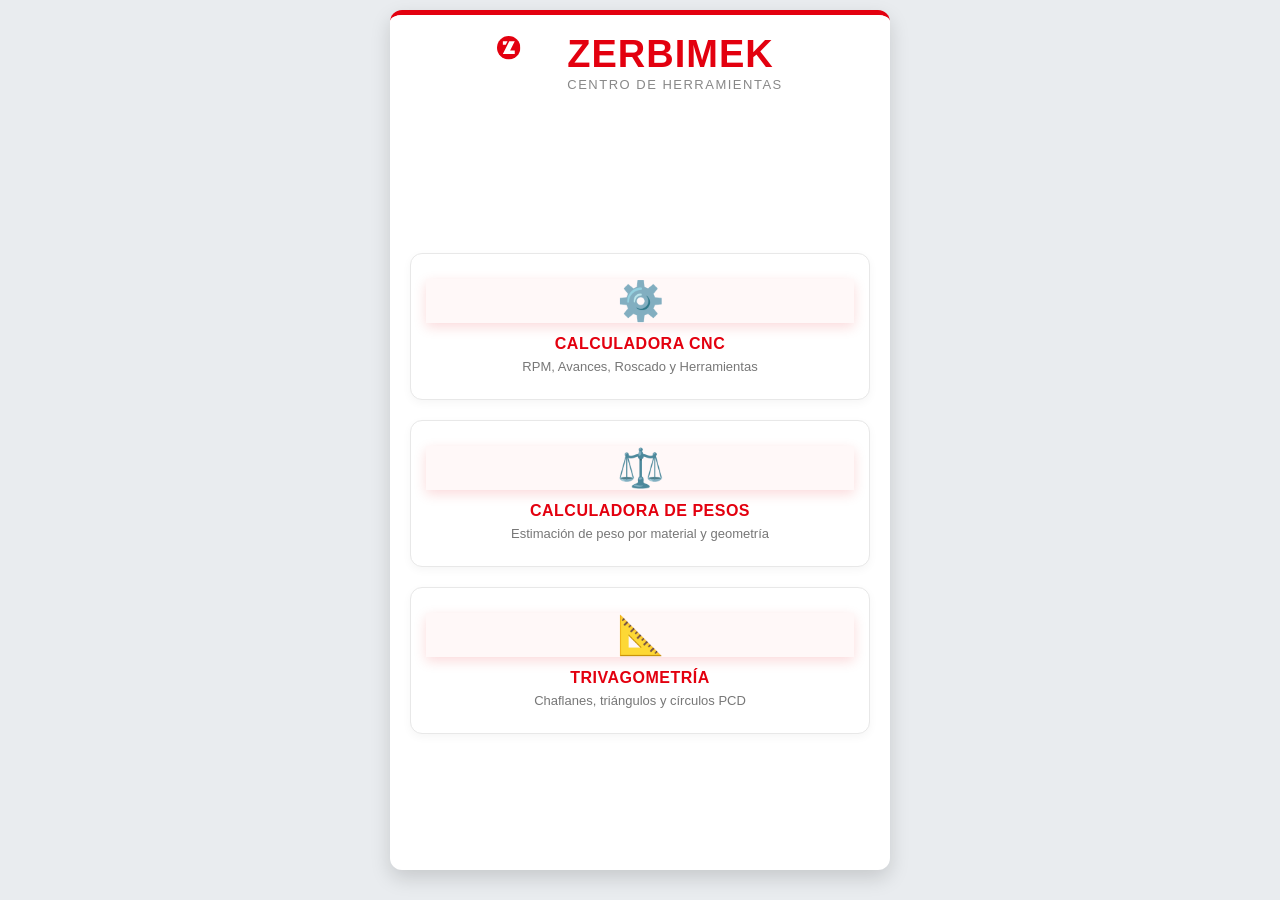
==== commit 486ac035: "Update index.html" ====
--- a/index.html
+++ b/index.html
@@ -24,7 +24,7 @@
     <div class="header-zerbimek">
         <button id="btn_volver" class="btn-volver" onclick="irInicio()">&#8592;</button>
         <div class="header-logo">
-            <svg viewBox="0 0 200 200" xmlns="http://www.w3.org/2000/svg" width="85" height="85">
+            <svg viewBox="0 0 200 200" xmlns="http://www.w3.org/2000/svg" width="55" height="55">
             <svg viewBox="0 0 200 200" xmlns="http://www.w3.org/2000/svg" width="85" height="85">
                 <circle cx="100" cy="100" r="100" fill="#E3000F"/>
                 <polygon points="50,45 90,45 75,75 50,75" fill="#ffffff"/>
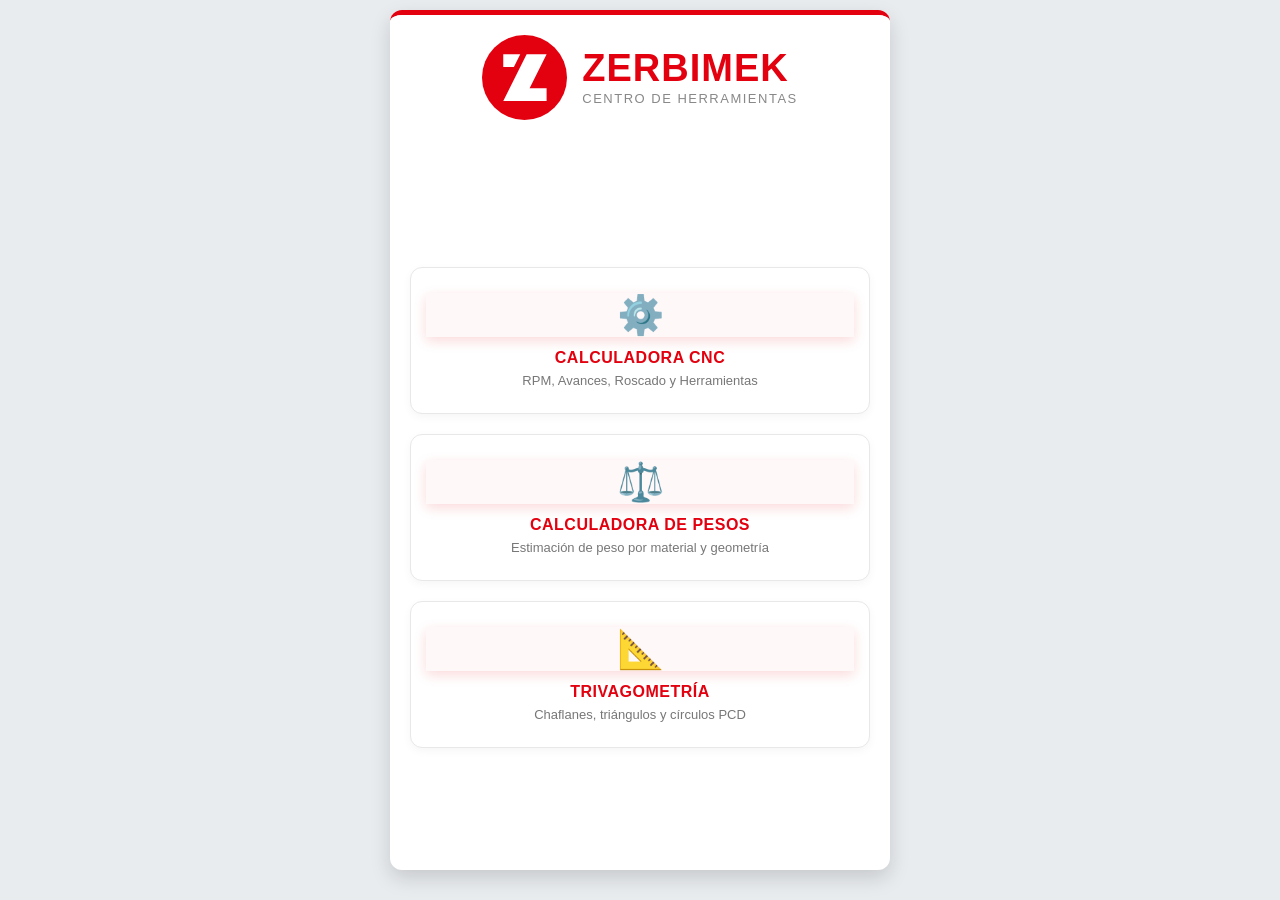
==== commit afdefc77: "Update index.html" ====
--- a/index.html
+++ b/index.html
@@ -24,8 +24,7 @@
     <div class="header-zerbimek">
         <button id="btn_volver" class="btn-volver" onclick="irInicio()">&#8592;</button>
         <div class="header-logo">
-            <svg viewBox="0 0 200 200" xmlns="http://www.w3.org/2000/svg" width="55" height="55">
-            <svg viewBox="0 0 200 200" xmlns="http://www.w3.org/2000/svg" width="85" height="85">
+        <svg viewBox="0 0 200 200" xmlns="http://www.w3.org/2000/svg" width="85" height="85">
                 <circle cx="100" cy="100" r="100" fill="#E3000F"/>
                 <polygon points="50,45 90,45 75,75 50,75" fill="#ffffff"/>
                 <polygon points="105,45 152,45 112,125 152,125 152,155 50,155" fill="#ffffff"/>
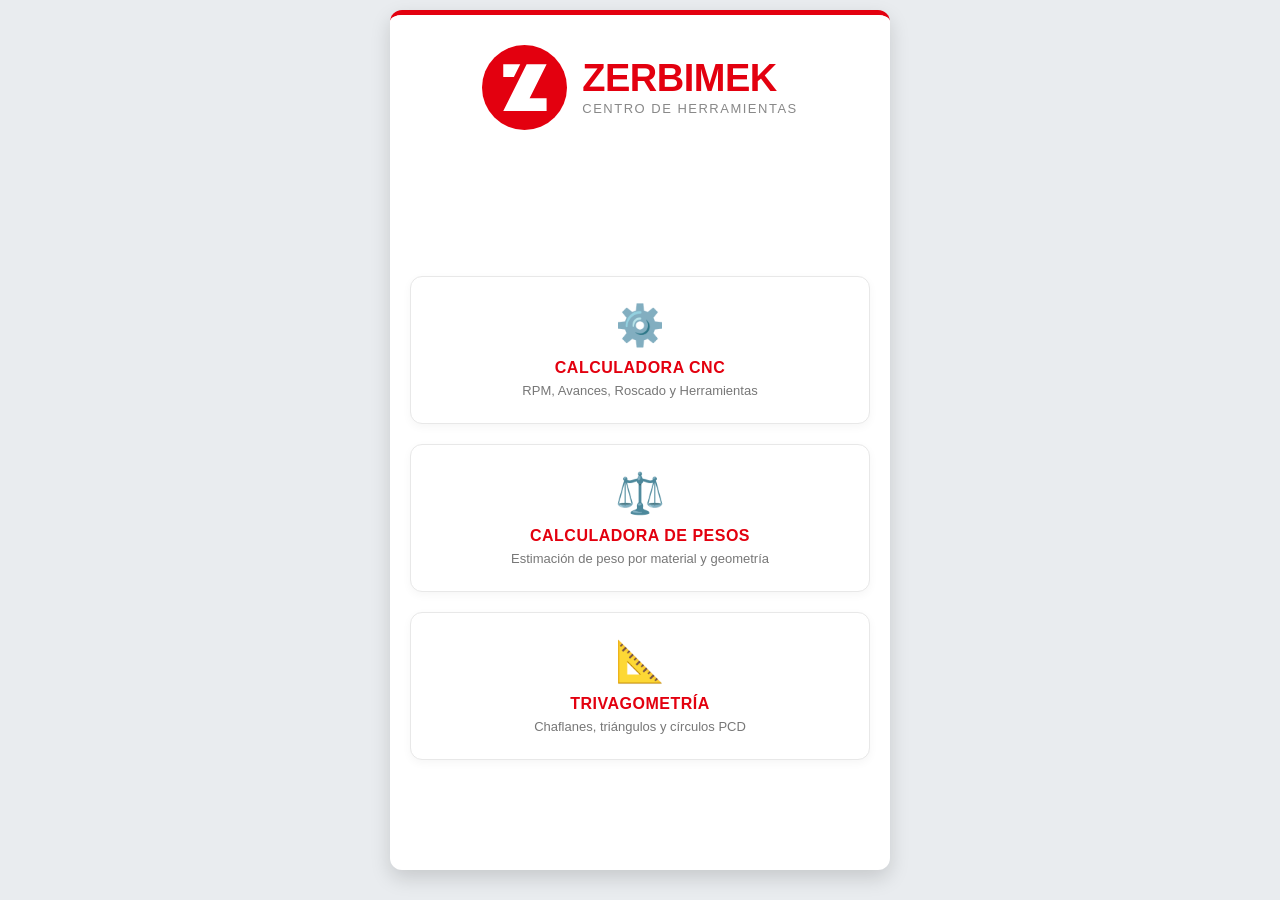
==== commit f7b8561e: "Update index.html" ====
--- a/index.html
+++ b/index.html
@@ -24,7 +24,7 @@
     <div class="header-zerbimek">
         <button id="btn_volver" class="btn-volver" onclick="irInicio()">&#8592;</button>
         <div class="header-logo">
-        <svg viewBox="0 0 200 200" xmlns="http://www.w3.org/2000/svg" width="85" height="85">
+            <svg viewBox="0 0 200 200" xmlns="http://www.w3.org/2000/svg" width="85" height="85">
                 <circle cx="100" cy="100" r="100" fill="#E3000F"/>
                 <polygon points="50,45 90,45 75,75 50,75" fill="#ffffff"/>
                 <polygon points="105,45 152,45 112,125 152,125 152,155 50,155" fill="#ffffff"/>
@@ -36,9 +36,8 @@
         </div>
     </div>
 
-<!-- PANTALLA INICIO (DISEÑO ORIGINAL LIMPIO) -->
+    <!-- PANTALLA INICIO -->
     <div id="home_screen" class="home-container-original">
-
         <div class="home-card-original" onclick="abrirModulo('cnc')">
             <div class="emoji-original">⚙️</div>
             <h3>CALCULADORA CNC</h3>
@@ -56,8 +55,8 @@
             <h3>TRIVAGOMETRÍA</h3>
             <p>Chaflanes, triángulos y círculos PCD</p>
         </div>
-
     </div>
+
     <!-- MÓDULO 1: CALCULADORA DE PESOS -->
     <div id="modulo_pesos" class="app-module">
         <div class="tab-content" style="display: block;">
@@ -190,7 +189,6 @@
         <div id="calcBrocas" class="tab-content">
             <h2>Brocas</h2>
             <h4 id="brocas_subtitulo">MD - Refrig. Interna</h4>
-
             <label>Tipo de Broca:</label>
             <select id="tipo_broca" onchange="actualizarInfoBroca()">
                 <option value="int" selected>MD - Refrig. Interna</option>
@@ -198,10 +196,8 @@
                 <option value="hss">HSS - Acero Rápido</option>
                 <option value="placas">Broca de Placas</option>
             </select>
-
             <label>Diámetro de la broca (mm):</label>
             <input type="number" id="diam_broca_uni" value="10.0" step="0.1" class="auto-select" onkeypress="handleEnter(event, 'btn_brocas')">
-
             <label>Material a mecanizar:</label>
             <select id="mat_broca_uni" onkeypress="handleEnter(event, 'btn_brocas')">
                 <option value="acero">Acero</option>
@@ -209,9 +205,7 @@
                 <option value="inox">Inoxidable</option>
                 <option value="alu">Aluminio</option>
             </select>
-
             <button id="btn_brocas" class="btn-calcular" onclick="calcularBrocas()">CALCULAR PARÁMETROS</button>
-
             <div class="results" id="res_brocas_uni" style="display: none;">
                 <p>Ciclo sugerido: <span class="badge-warn" id="b_ciclo">G81 o G82</span></p>
                 <p>Revoluciones (S): <span class="highlight" id="b_s"></span></p>
@@ -226,45 +220,40 @@
         <div id="calcRosca" class="tab-content">
             <h2>Roscado</h2>
             <h4>Broca Previa y Condiciones (G84)</h4>
-
             <label>Tipo de Rosca:</label>
             <select id="tipo_rosca" onchange="mostrarDesplegableRosca()">
                 <option value="M" selected>Métrica Normal (M)</option>
                 <option value="MF">Métrica Fina (MF)</option>
                 <option value="G">Rosca Gas (G)</option>
             </select>
-
             <label>Medida:</label>
-            <select id="select_rosca_m" onchange="actualizarRosca()" onkeypress="handleEnter(event, 'btn_rosca')">
+            <select id="select_rosca_m" onchange="actualizarRosca()">
                 <option value="">Selecciona...</option>
                 <option value="M3">M3</option><option value="M4">M4</option><option value="M5">M5</option>
                 <option value="M6">M6</option><option value="M8">M8</option><option value="M10">M10</option>
                 <option value="M12">M12</option><option value="M16">M16</option><option value="M20">M20</option>
                 <option value="M24">M24</option>
             </select>
-            <select id="select_rosca_mf" onchange="actualizarRosca()" onkeypress="handleEnter(event, 'btn_rosca')" style="display: none;">
+            <select id="select_rosca_mf" onchange="actualizarRosca()" style="display: none;">
                 <option value="">Selecciona...</option>
                 <option value="M6x0.75">M6 x 0.75</option><option value="M8x1">M8 x 1</option><option value="M10x1">M10 x 1</option>
                 <option value="M10x1.25">M10 x 1.25</option><option value="M12x1">M12 x 1</option><option value="M12x1.25">M12 x 1.25</option>
                 <option value="M12x1.5">M12 x 1.5</option><option value="M16x1.5">M16 x 1.5</option>
             </select>
-            <select id="select_rosca_g" onchange="actualizarRosca()" onkeypress="handleEnter(event, 'btn_rosca')" style="display: none;">
+            <select id="select_rosca_g" onchange="actualizarRosca()" style="display: none;">
                 <option value="">Selecciona...</option>
                 <option value="G1/8">G 1/8"</option><option value="G1/4">G 1/4"</option>
                 <option value="G3/8">G 3/8"</option><option value="G1/2">G 1/2"</option>
                 <option value="G5/8">G 5/8"</option><option value="G3/4">G 3/4"</option>
                 <option value="G1">G 1"</option>
             </select>
-
             <label>Material a mecanizar:</label>
-            <select id="mat_rosca" onchange="actualizarRosca()" onkeypress="handleEnter(event, 'btn_rosca')">
+            <select id="mat_rosca" onchange="actualizarRosca()">
                 <option value="acero">Acero</option>
                 <option value="acero_duro">Acero Duro / Aleado</option>
                 <option value="inox">Inoxidable</option>
                 <option value="alu">Aluminio</option>
             </select>
-
-            <button id="btn_rosca" class="btn-calcular" style="display: none;"></button> 
 
             <div class="results" id="res_rosca" style="display: none; margin-top: 15px;">
                 <p>Paso / Hilos: <span class="highlight" id="r_paso"></span></p>
@@ -279,14 +268,12 @@
         <!-- 4. FRESADO -->
         <div id="calcFresado" class="tab-content">
             <h2>Parámetros de Fresado</h2>
-
             <select id="tipo_fresa_sel" class="main-selector" onchange="cambiarTipoFresa()">
                 <option value="general">Calculadora General (S × Z × fz)</option>
                 <option value="cocodrilo">Fresa de Cocodrilo</option>
                 <option value="ranuras">Fresa para Ranuras T</option>
             </select>
 
-            <!-- SECCIÓN: Fresa General -->
             <div id="ui_fresa_general">
                 <label>Revoluciones S (RPM):</label>
                 <input type="number" id="rpm_fresa" value="3000" step="50" class="auto-select" onkeypress="handleEnter(event, 'btn_fresa')">
@@ -296,7 +283,6 @@
                 <input type="number" id="fz_fresa" value="0.05" step="0.01" class="auto-select" onkeypress="handleEnter(event, 'btn_fresa')">
             </div>
 
-            <!-- SECCIÓN: Fresa Cocodrilo -->
             <div id="ui_fresa_cocodrilo" style="display:none;">
                 <label>Diámetro de la Fresa (mm):</label>
                 <input type="number" id="d_coco" value="11" step="1" class="auto-select" onkeypress="handleEnter(event, 'btn_fresa')">
@@ -309,7 +295,6 @@
                 </select>
             </div>
 
-            <!-- SECCIÓN: Fresa Ranuras -->
             <div id="ui_fresa_ranuras" style="display:none;">
                 <label>Diámetro Exterior Disco (mm):</label>
                 <input type="number" id="d_ran" value="10.5" step="0.5" class="auto-select" onkeypress="handleEnter(event, 'btn_fresa')">
@@ -332,11 +317,9 @@
             <button id="btn_fresa" class="btn-calcular" onclick="calcularFresado()">CALCULAR PARÁMETROS</button>
 
             <div class="results" id="res_fresa" style="display: none;">
-                <!-- Resultados Fresa General -->
                 <div id="res_fresa_general">
                     <p>Avance trabajo (F): <span class="highlight" id="f_total_fresa"></span></p>
                 </div>
-                <!-- Resultados Fresas Avanzadas -->
                 <div id="res_fresa_avanzada" style="display:none;">
                     <p>Revoluciones (S): <span class="highlight" id="s_fresa_avz"></span></p>
                     <p>Avance trabajo (F): <span class="highlight" id="f_fresa_avz"></span></p>
@@ -370,7 +353,6 @@
                 <p>Avance trabajo (F): <span class="highlight" id="f_tungaloy"></span></p>
                 <p>Pasada (Ap): <span class="highlight" id="ap_tungaloy"></span></p>
                 <p>Avance rev. (fn): <span class="highlight" id="fn_tungaloy"></span></p>
-
                 <p style="margin-top: 15px; margin-bottom: 0; color: #444; font-weight: bold; font-size: 14px; text-align: center; border-bottom: none;">
                     Refrigeración recomendada: <span class="badge-info">Aire (G38)</span>
                 </p>
@@ -381,16 +363,13 @@
         <div id="calcEscariador" class="tab-content">
             <h2>Escariadores H7</h2>
             <h4>Broca Previa y Condiciones (G85)</h4>
-
             <label>Material de la herramienta:</label>
             <select id="tipo_esc">
                 <option value="hss" selected>HSS (Acero Rápido)</option>
                 <option value="mdi">MDI (Metal Duro)</option>
             </select>
-
             <label>Diámetro del Escariador (mm):</label>
             <input type="number" id="diam_esc" value="8.0" step="0.1" class="auto-select" onkeypress="handleEnter(event, 'btn_esc')">
-
             <label>Material a mecanizar:</label>
             <select id="mat_esc" onkeypress="handleEnter(event, 'btn_esc')">
                 <option value="acero">Acero</option>
@@ -398,9 +377,7 @@
                 <option value="inox">Inoxidable</option>
                 <option value="alu">Aluminio</option>
             </select>
-
             <button id="btn_esc" class="btn-calcular" onclick="calcularEscariador()">CALCULAR PARÁMETROS</button>
-
             <div class="results" id="res_escariador" style="display: none;">
                 <p>Ciclo sugerido: <span class="badge-warn">G85</span></p>
                 <p>Taladro Previo: <span class="badge-info" id="esc_broca"></span></p>
@@ -417,7 +394,6 @@
             <h2>Trivagometría</h2>
             <h4>Geometría de taller rápida y sin fallos</h4>
 
-            <!-- NUEVA BOTONERA VISUAL CON 6 ICONOS (3x2) -->
             <div class="trigo-menu">
                 <div class="trigo-btn active" onclick="cambiarFormaTrigo('chaflan', this)">
                     <svg viewBox="0 0 24 24" width="32" height="32" fill="none" stroke="currentColor" stroke-width="2" stroke-linecap="round" stroke-linejoin="round"><path d="M4 20h16V10L14 4H4v16z"/></svg>
@@ -441,11 +417,8 @@
                 </div>
             <div class="trigo-btn" onclick="cambiarFormaTrigo('ranura_t', this)">
                     <svg viewBox="0 0 24 24" width="32" height="32" fill="none" stroke="currentColor" stroke-width="2" stroke-linecap="round" stroke-linejoin="round">
-                        <!-- Perfil de la pieza (Fondo ajustado en X para rozar la herramienta) -->
                         <path d="M 11 2 V 5 H 17 V 19 H 11 V 22" />
-                        <!-- Mango de la fresa -->
                         <line x1="9" y1="2" x2="9" y2="10" />
-                        <!-- Disco de la fresa (Entrando a tope en el material) -->
                         <rect x="3" y="10" width="12" height="4" rx="0.5" />
                     </svg>
                     <span class="text">Ranura Int. (Z)</span>
@@ -453,7 +426,6 @@
             </div>
 
             <input type="hidden" id="t_forma" value="chaflan">
-
             <div id="trigo_preview" class="shape-preview-container"></div>
 
             <!-- INSTRUCCIONES -->
@@ -461,17 +433,14 @@
                 <span class="title" style="color: #1a73e8;">Instrucciones</span>
                 Introduce <b>SOLO 2 DATOS</b> (los que sepas). La calculadora sacará automáticamente los otros dos.
             </div>
-
             <div id="instrucciones_ave" class="info-box" style="display: none; margin-bottom: 20px; border-left-color: #E3000F;">
                 <span class="title" style="color: #E3000F;">Cálculo Z para Chaflán / Avellanado</span>
                 Calcula cuánto tienes que bajar en Z para conseguir el diámetro exterior deseado. Usa el ángulo del plano (ej. 45º).
             </div>
-
             <div id="instrucciones_arco" class="info-box" style="display: none; margin-bottom: 20px; border-left-color: #E3000F;">
                 <span class="title" style="color: #E3000F;">Ingeniería Inversa de Arcos</span>
                 Calcula el Radio exacto de una curva parcial a partir del ancho total (Cuerda) y la profundidad máxima (Flecha).
             </div>
-
             <div id="instrucciones_ranura_t" class="info-box" style="display: none; margin-bottom: 20px; border-left-color: #E3000F;">
                 <span class="title" style="color: #E3000F;">Alturas Z para Fresa de Disco</span>
                 Introduce las medidas en negativo. El cálculo asume que el Cero Pieza (Z0) está arriba y que la herramienta está decantada por su parte <b>inferior</b>.
@@ -497,7 +466,6 @@
                         <input type="number" id="t_ang" class="auto-select input-trigo" onkeypress="handleEnter(event, 'btn_trigo')" placeholder="Grados (º)">
                     </div>
                 </div>
-
                 <div style="display: flex; gap: 10px; margin-top: 25px;">
                     <button class="btn-calcular" style="background-color: #666; flex: 1;" onclick="limpiarTrigo()">LIMPIAR</button>
                     <button id="btn_trigo" class="btn-calcular" style="margin-top: 0; flex: 2;" onclick="calcularTrigo()">CALCULAR</button>
@@ -524,12 +492,9 @@
                         <input type="number" id="pcd_n" value="6" step="1" class="auto-select" style="border-color: #1a73e8;" onkeypress="handleEnter(event, 'btn_pcd')">
                     </div>
                 </div>
-
                 <label style="margin-top: 10px;">Ángulo inicial [ &alpha; ] (0º = 12 en punto):</label>
                 <input type="number" id="pcd_ang" value="0" step="1" class="auto-select input-trigo" onkeypress="handleEnter(event, 'btn_pcd')">
-
                 <button id="btn_pcd" class="btn-calcular" onclick="calcularPCD()" style="margin-top: 25px;">CALCULAR COORDENADAS</button>
-
                 <div class="results" id="res_pcd" style="display: none; padding: 10px 15px;">
                     <div id="res_pcd_list"></div>
                 </div>
@@ -547,12 +512,9 @@
                         <input type="number" id="ave_ang" class="auto-select input-trigo" value="45" onkeypress="handleEnter(event, 'btn_ave')" placeholder="Ej: 45">
                     </div>
                 </div>
-
                 <label style="margin-top: 15px;">Ø Taladro Previo [ d ] (0 si es ciego):</label>
                 <input type="number" id="ave_d_previo" class="auto-select input-trigo" value="0" onkeypress="handleEnter(event, 'btn_ave')" placeholder="Ej: 8.5">
-
                 <button id="btn_ave" class="btn-calcular" onclick="calcularAvellanado()" style="margin-top: 25px;">CALCULAR Z</button>
-
                 <div class="results" id="res_ave" style="display: none; margin-top: 15px; text-align: center;">
                     <p style="justify-content: center;">Bajar herramienta en Z: &nbsp;<span class="peso-gigante" id="ave_z_res"></span></p>
                 </div>
@@ -570,9 +532,7 @@
                         <input type="number" id="arco_f" class="auto-select input-trigo" style="border-color: #E3000F;" onkeypress="handleEnter(event, 'btn_arco')" placeholder="mm">
                     </div>
                 </div>
-
                 <button id="btn_arco" class="btn-calcular" onclick="calcularArco()" style="margin-top: 25px;">CALCULAR RADIO</button>
-
                 <div class="results" id="res_arco" style="display: none; margin-top: 15px; text-align: center;">
                     <p style="justify-content: center;">Radio exacto ( R ): &nbsp;<span class="peso-gigante" id="arco_r_res"></span></p>
                 </div>
@@ -590,12 +550,9 @@
                         <input type="number" id="rt_w_ranura" class="auto-select input-trigo" onkeypress="handleEnter(event, 'btn_rt')" placeholder="Ej: 7">
                     </div>
                 </div>
-
                 <label style="margin-top: 15px;">Espesor de la Fresa de disco:</label>
                 <input type="number" id="rt_w_fresa" class="auto-select input-trigo" onkeypress="handleEnter(event, 'btn_rt')" placeholder="Ej: 2">
-
                 <button id="btn_rt" class="btn-calcular" onclick="calcularRanuraT()" style="margin-top: 25px;">CALCULAR PASADAS Z</button>
-
                 <div class="results" id="res_ranura_t" style="display: none; margin-top: 15px;">
                     <div id="res_ranura_t_list"></div>
                     <div id="rt_nota" class="info-box" style="display: none; margin-top: 15px;"></div>
--- a/style.css
+++ b/style.css
@@ -269,3 +269,59 @@
     letter-spacing: 1.5px !important;
     text-transform: uppercase !important;
 }
+/* =========================================
+   RESCATE DEFINITIVO DE LA CABECERA
+========================================= */
+
+/* 1. Ajuste del contenedor del logo y las letras */
+.header-zerbimek {
+    display: flex !important;
+    align-items: center !important;
+    justify-content: center !important;
+    gap: 15px !important;
+    padding: 30px 15px 25px 15px !important; /* Más aire arriba y abajo */
+}
+
+/* 2. Forzamos el tamaño del SVG (Logo) */
+.header-logo svg {
+    width: 85px !important;  /* El tamaño que querías */
+    height: 85px !important;
+    display: block !important;
+}
+
+/* 3. Estilo del texto ZERBIMEK */
+.header-text h1 {
+    font-size: 38px !important; /* Letras grandes */
+    color: #E3000F !important;
+    margin: 0 !important;
+    line-height: 1 !important;
+    font-weight: 900 !important;
+    letter-spacing: -0.5px !important;
+}
+
+/* 4. Estilo del subtítulo */
+#header_subtitle {
+    display: block !important;
+    font-size: 13px !important;
+    color: #888 !important;
+    margin-top: 4px !important;
+    text-transform: uppercase !important;
+    letter-spacing: 1.5px !important;
+}
+
+/* 5. Quitamos el botón 'volver' en la pantalla de inicio */
+/* para que no empuje el logo y quede centrado */
+#home_screen ~ .header-zerbimek #btn_volver,
+.home-container-original:visible ~ .header-zerbimek #btn_volver {
+    display: none;
+}
+/* Limpieza de los recuadros detrás de los emojis */
+.emoji-original {
+    background: none !important;      /* Quita cualquier color de fondo */
+    border: none !important;          /* Quita cualquier borde o recuadro */
+    box-shadow: none !important;      /* Quita sombras que puedan parecer recuadros */
+    padding: 0 !important;            /* Evita que el área ocupe espacio extra */
+    margin-bottom: 10px !important;   /* Solo dejamos espacio con el título */
+    display: block !important;
+    font-size: 40px !important;       /* Aseguramos un buen tamaño para el emoji */
+}
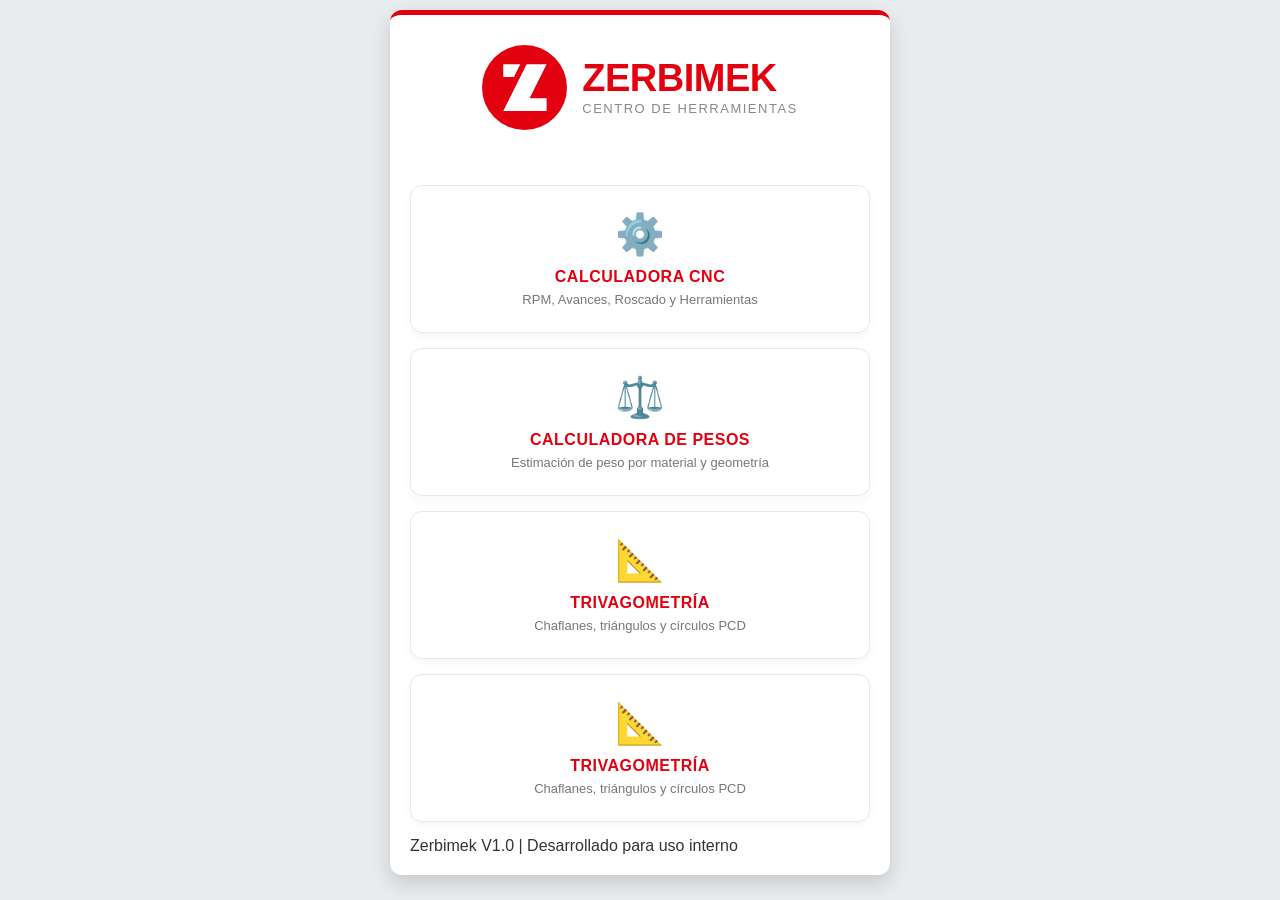
==== commit 47123868: "Update index.html" ====
--- a/index.html
+++ b/index.html
@@ -54,6 +54,16 @@
             <div class="emoji-original">📐</div>
             <h3>TRIVAGOMETRÍA</h3>
             <p>Chaflanes, triángulos y círculos PCD</p>
+        </div>
+        <div class="home-card-original" onclick="abrirModulo('trigo')">
+            <div class="emoji-original">📐</div>
+            <h3>TRIVAGOMETRÍA</h3>
+            <p>Chaflanes, triángulos y círculos PCD</p>
+        </div>
+
+        <!-- 👇 AÑADE ESTAS TRES LÍNEAS AQUÍ 👇 -->
+        <div class="home-footer">
+            Zerbimek V1.0 | Desarrollado para uso interno
         </div>
     </div>
 
--- a/style.css
+++ b/style.css
@@ -21,15 +21,44 @@
     min-height: 95vh;
 }
 
-/* CABECERA CON BOTÓN VOLVER */
+/* =========================================
+   CABECERA ZERBIMEK Y TEXTOS
+========================================= */
 .header-zerbimek {
     display: flex;
     align-items: center;
     justify-content: center;
-    padding: 20px 10px 15px 10px;
+    padding: 30px 15px 25px 15px; 
     background-color: #ffffff;
     gap: 15px;
     position: relative;
+}
+
+.header-logo svg {
+    width: 85px;  
+    height: 85px;
+    display: block;
+}
+
+.header-text { text-align: left; }
+
+.header-text h1 {
+    font-size: 38px;
+    color: #E3000F;
+    margin: 0;
+    line-height: 1;
+    font-weight: 900;
+    letter-spacing: -0.5px;
+    text-transform: uppercase;
+}
+
+#header_subtitle {
+    display: block;
+    font-size: 13px;
+    color: #888;
+    margin-top: 4px;
+    text-transform: uppercase;
+    letter-spacing: 1.5px;
 }
 
 .btn-volver {
@@ -47,52 +76,81 @@
     padding: 5px 10px;
 }
 
-.header-logo { display: flex; align-items: center; justify-content: center; }
-
-.header-text { text-align: left; }
-.header-text h1 { margin: 0; color: #E3000F; font-size: 28px; font-weight: 900; letter-spacing: 1px; text-transform: uppercase; line-height: 1; }
-.header-text span { display: block; font-size: 11px; color: #777; text-transform: uppercase; letter-spacing: 2px; margin-top: 4px; }
-
-/* PANTALLA DE INICIO (HOME) EN LISTA */
-#home_screen {
-    padding: 40px 20px;
+/* Ocultar el botón volver en la pantalla de inicio */
+#home_screen ~ .header-zerbimek #btn_volver,
+.home-container-original:visible ~ .header-zerbimek #btn_volver {
+    display: none;
+}
+
+/* =========================================
+   PANTALLA DE INICIO Y TARJETAS
+========================================= */
+.home-container-original {
     display: flex;
     flex-direction: column;
-    gap: 20px;
+    gap: 15px;
+    padding: 20px;
+    margin-top: 10px;
     flex-grow: 1;
     justify-content: center;
 }
 
-.home-btn {
-    background-color: #fcfcfc;
-    border: 2px solid #ddd;
+.home-card-original {
+    background-color: #ffffff;
+    border: 1px solid #e8e8e8;
     border-radius: 12px;
-    padding: 30px 20px;
+    padding: 25px 15px;
     text-align: center;
+    box-shadow: 0 3px 10px rgba(0, 0, 0, 0.04);
     cursor: pointer;
-    transition: 0.2s;
-    display: flex;
-    flex-direction: column;
-    align-items: center;
-    gap: 10px;
-    box-shadow: 0 4px 6px rgba(0,0,0,0.05);
-}
-
-.home-btn:hover, .home-btn:active {
-    border-color: #E3000F;
-    background-color: #fffafb;
-    transform: translateY(-2px);
-    box-shadow: 0 6px 12px rgba(227, 0, 15, 0.1);
-}
-
-.home-btn span.icon { font-size: 40px; }
-.home-btn span.title { font-size: 18px; font-weight: 900; color: #222; text-transform: uppercase; letter-spacing: 1px;}
-.home-btn span.desc { font-size: 13px; color: #666; }
-
-/* MÓDULOS DE APP */
+    transition: transform 0.1s ease, background-color 0.2s ease, border-color 0.2s ease;
+}
+
+/* Efecto al pasar el ratón por encima (Hover) */
+.home-card-original:hover {
+    background-color: #fff5f5; /* Fondo rojo muy clarito */
+    border-color: #E3000F; /* Borde rojo Zerbimek */
+    transform: translateY(-3px); /* Se levanta un poquito hacia arriba */
+    box-shadow: 0 8px 15px rgba(227, 0, 15, 0.15); /* Resplandor rojizo debajo */
+}
+
+/* Efecto al hacer clic (Active) */
+.home-card-original:active {
+    transform: scale(0.97); /* Se hunde ligeramente al hacer clic */
+    background-color: #ffebeb; /* Un rojo un pelín más marcado al pulsar */
+    box-shadow: 0 2px 5px rgba(227, 0, 15, 0.1);
+}
+
+.home-card-original h3 {
+    margin: 0 0 6px 0;
+    font-size: 16px;
+    color: #E3000F;
+    font-weight: 800;
+    text-transform: uppercase;
+    letter-spacing: 0.5px;
+}
+
+.home-card-original p {
+    margin: 0;
+    font-size: 13px;
+    color: #777;
+}
+
+.emoji-original {
+    background: none;
+    border: none;
+    box-shadow: none;
+    padding: 0;
+    margin-bottom: 10px;
+    display: block;
+    font-size: 40px;
+}
+
+/* =========================================
+   MÓDULOS DE APP Y NAVEGACIÓN
+========================================= */
 .app-module { display: none; flex-grow: 1; }
 
-/* MENÚ 3x2 PERFECTO PARA CNC */
 .menu { display: grid; grid-template-columns: repeat(3, 1fr); background-color: #222; }
 .menu button { background-color: inherit; color: #e6e6e6; border: none; padding: 14px 2px; cursor: pointer; font-size: 13.5px; font-weight: 900; transition: 0.3s; border-bottom: 3px solid #222; letter-spacing: 0.5px; text-transform: uppercase; }
 .menu button:hover { color: #fff; }
@@ -113,6 +171,9 @@
 .btn-calcular { background-color: #E3000F; color: white; border: none; cursor: pointer; font-weight: bold; margin-top: 25px; font-size: 16px; padding: 15px; width: 100%; border-radius: 6px; transition: 0.2s; text-transform: uppercase; letter-spacing: 1px;}
 .btn-calcular:active { transform: scale(0.98); background-color: #B3000C; }
 
+/* =========================================
+   RESULTADOS Y ALERTAS
+========================================= */
 .results { margin-top: 25px; padding: 15px; background-color: #f8f9fa; border-radius: 6px; border-left: 6px solid #E3000F; box-shadow: inset 0 0 5px rgba(0,0,0,0.02);}
 .results p { margin: 10px 0; font-size: 15px; display: flex; justify-content: space-between; border-bottom: 1px dashed #ddd; padding-bottom: 6px; align-items: center;}
 .results p:last-child { border-bottom: none; padding-bottom: 0; }
@@ -133,18 +194,17 @@
 .dynamic-input-group { display: none; }
 .dim-grid { display: grid; grid-template-columns: 1fr 1fr; gap: 10px; }
 
-/* Contenedor de la vista previa SVG */
+/* =========================================
+   GRÁFICOS SVG Y TRIVAGOMETRÍA
+========================================= */
 .shape-preview-container { text-align: center; margin: 15px 0; min-height: 110px; display: flex; justify-content: center; align-items: center;}
 
-/* Estilos texto cotas SVG */
 .svg-cota { font-family: sans-serif; font-size: 15px; font-weight: bold; fill: #E3000F; }
 .svg-linea { stroke: #999; stroke-width: 1.5; }
 
-/* Input Trigovagometria resaltado */
 .input-trigo { background-color: #fffafb; border: 1px solid #ccc; font-weight: bold; color: #222;}
 .input-trigo:focus { border-color: #E3000F; background-color: #fff;}
 
-/* BOTONERA TRIVAGOMETRÍA */
 .trigo-menu {
     display: grid;
     grid-template-columns: 1fr 1fr;
@@ -177,151 +237,5 @@
     color: white;
 }
 
-.trigo-btn span.icon {
-    font-size: 24px;
-}
-
-.trigo-btn span.text {
-    font-size: 13px;
-    font-weight: bold;
-}
-/* =========================================
-   PANTALLA INICIO: DISEÑO ORIGINAL LIMPIO
-========================================= */
-.home-container-original {
-    display: flex;
-    flex-direction: column;
-    gap: 15px;
-    padding: 15px;
-    margin-top: 10px;
-}
-
-/* =========================================
-   TARJETAS DE INICIO (DISEÑO DEFINITIVO)
-========================================= */
-
-/* 1. Tarjeta en reposo (limpia y con borde gris) */
-.home-card-original {
-    background-color: #ffffff;
-    border: 1px solid #e8e8e8;
-    border-radius: 12px;
-    padding: 25px 15px;
-    text-align: center;
-    box-shadow: 0 3px 10px rgba(0, 0, 0, 0.04);
-    cursor: pointer;
-    transition: transform 0.1s ease, background-color 0.2s ease;
-    transition: all 0.2s ease;
-}
-
-/* 2. Efecto al pulsarla (borde rojo y fondo rosado) */
-.home-card-original:active {
-    transform: scale(0.98);
-    background-color: #f9f9f9;
-}
-
-.emoji-original {
-    font-size: 38px;
-    margin-bottom: 12px;
-    border-color: #E3000F;
-    background-color: #fff8f8;
-    box-shadow: 0 4px 12px rgba(227, 0, 15, 0.15);
-}
-
-/* 3. Títulos principales en Rojo Zerbimek */
-.home-card-original h3 {
-    margin: 0 0 6px 0;
-    font-size: 16px;
-    color: #111;
-    color: #E3000F;
-    font-weight: 800;
-    text-transform: uppercase;
-    letter-spacing: 0.5px;
-}
-
-/* 4. Textos pequeños en gris oscuro */
-.home-card-original p {
-    margin: 0;
-    font-size: 13px;
-    color: #777;
-}
-
-.emoji-original {
-    font-size: 38px;
-    margin-bottom: 12px;
-
-}
-/* =========================================
-   TEXTOS CABECERA A MEDIDA (TUS CLASES REALES)
-========================================= */
-.header-text h1 {
-    font-size: 38px !important; /* Aquí controlas lo gigante que es ZERBIMEK */
-    color: #E3000F !important;
-    margin: 0 !important;
-    line-height: 1 !important;
-    font-weight: 900 !important;
-}
-
-#header_subtitle {
-    display: block !important;
-    font-size: 13px !important; /* Tamaño del subtítulo */
-    color: #888 !important;
-    margin-top: 4px !important;
-    letter-spacing: 1.5px !important;
-    text-transform: uppercase !important;
-}
-/* =========================================
-   RESCATE DEFINITIVO DE LA CABECERA
-========================================= */
-
-/* 1. Ajuste del contenedor del logo y las letras */
-.header-zerbimek {
-    display: flex !important;
-    align-items: center !important;
-    justify-content: center !important;
-    gap: 15px !important;
-    padding: 30px 15px 25px 15px !important; /* Más aire arriba y abajo */
-}
-
-/* 2. Forzamos el tamaño del SVG (Logo) */
-.header-logo svg {
-    width: 85px !important;  /* El tamaño que querías */
-    height: 85px !important;
-    display: block !important;
-}
-
-/* 3. Estilo del texto ZERBIMEK */
-.header-text h1 {
-    font-size: 38px !important; /* Letras grandes */
-    color: #E3000F !important;
-    margin: 0 !important;
-    line-height: 1 !important;
-    font-weight: 900 !important;
-    letter-spacing: -0.5px !important;
-}
-
-/* 4. Estilo del subtítulo */
-#header_subtitle {
-    display: block !important;
-    font-size: 13px !important;
-    color: #888 !important;
-    margin-top: 4px !important;
-    text-transform: uppercase !important;
-    letter-spacing: 1.5px !important;
-}
-
-/* 5. Quitamos el botón 'volver' en la pantalla de inicio */
-/* para que no empuje el logo y quede centrado */
-#home_screen ~ .header-zerbimek #btn_volver,
-.home-container-original:visible ~ .header-zerbimek #btn_volver {
-    display: none;
-}
-/* Limpieza de los recuadros detrás de los emojis */
-.emoji-original {
-    background: none !important;      /* Quita cualquier color de fondo */
-    border: none !important;          /* Quita cualquier borde o recuadro */
-    box-shadow: none !important;      /* Quita sombras que puedan parecer recuadros */
-    padding: 0 !important;            /* Evita que el área ocupe espacio extra */
-    margin-bottom: 10px !important;   /* Solo dejamos espacio con el título */
-    display: block !important;
-    font-size: 40px !important;       /* Aseguramos un buen tamaño para el emoji */
-}
+.trigo-btn span.icon { font-size: 24px; }
+.trigo-btn span.text { font-size: 13px; font-weight: bold; }
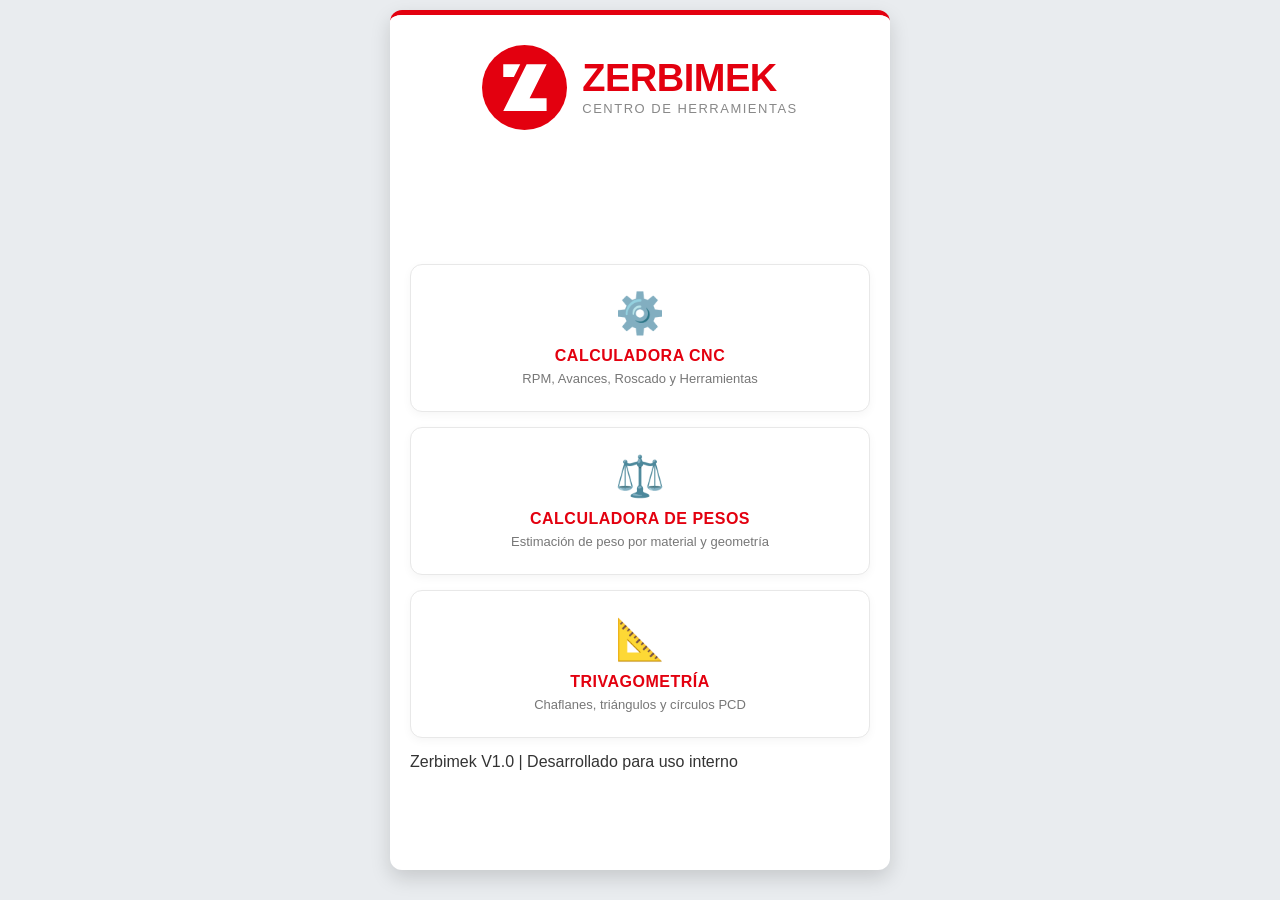
==== commit 799397e8: "Update index.html" ====
--- a/index.html
+++ b/index.html
@@ -50,11 +50,6 @@
             <p>Estimación de peso por material y geometría</p>
         </div>
 
-        <div class="home-card-original" onclick="abrirModulo('trigo')">
-            <div class="emoji-original">📐</div>
-            <h3>TRIVAGOMETRÍA</h3>
-            <p>Chaflanes, triángulos y círculos PCD</p>
-        </div>
         <div class="home-card-original" onclick="abrirModulo('trigo')">
             <div class="emoji-original">📐</div>
             <h3>TRIVAGOMETRÍA</h3>
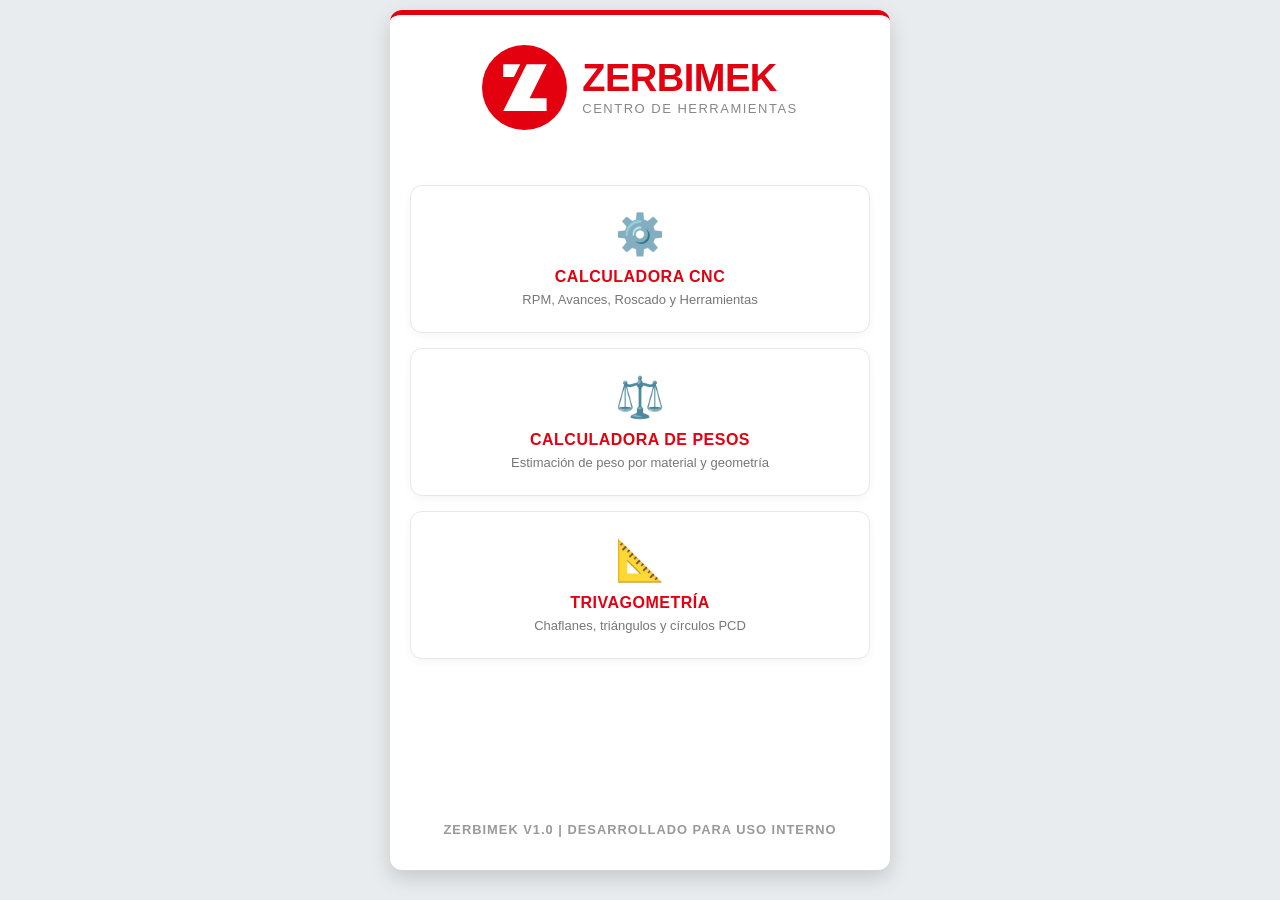
==== commit 36075447: "Update index.html" ====
--- a/index.html
+++ b/index.html
@@ -58,7 +58,7 @@
 
         <!-- 👇 AÑADE ESTAS TRES LÍNEAS AQUÍ 👇 -->
         <div class="home-footer">
-            Zerbimek V1.0 | Desarrollado para uso interno
+            <h3>Zerbimek V1.0 | Desarrollado para uso interno <h3>
         </div>
     </div>
 
--- a/style.css
+++ b/style.css
@@ -239,3 +239,17 @@
 
 .trigo-btn span.icon { font-size: 24px; }
 .trigo-btn span.text { font-size: 13px; font-weight: bold; }
+
+/* =========================================
+   PIE DE PÁGINA (HOME)
+========================================= */
+.home-footer {
+    text-align: center;
+    margin-top: auto; /* Lo empuja abajo del todo automáticamente */
+    padding-top: 20px;
+    font-size: 11px;
+    color: #999;
+    letter-spacing: 1px;
+    text-transform: uppercase;
+    font-weight: bold;
+}
